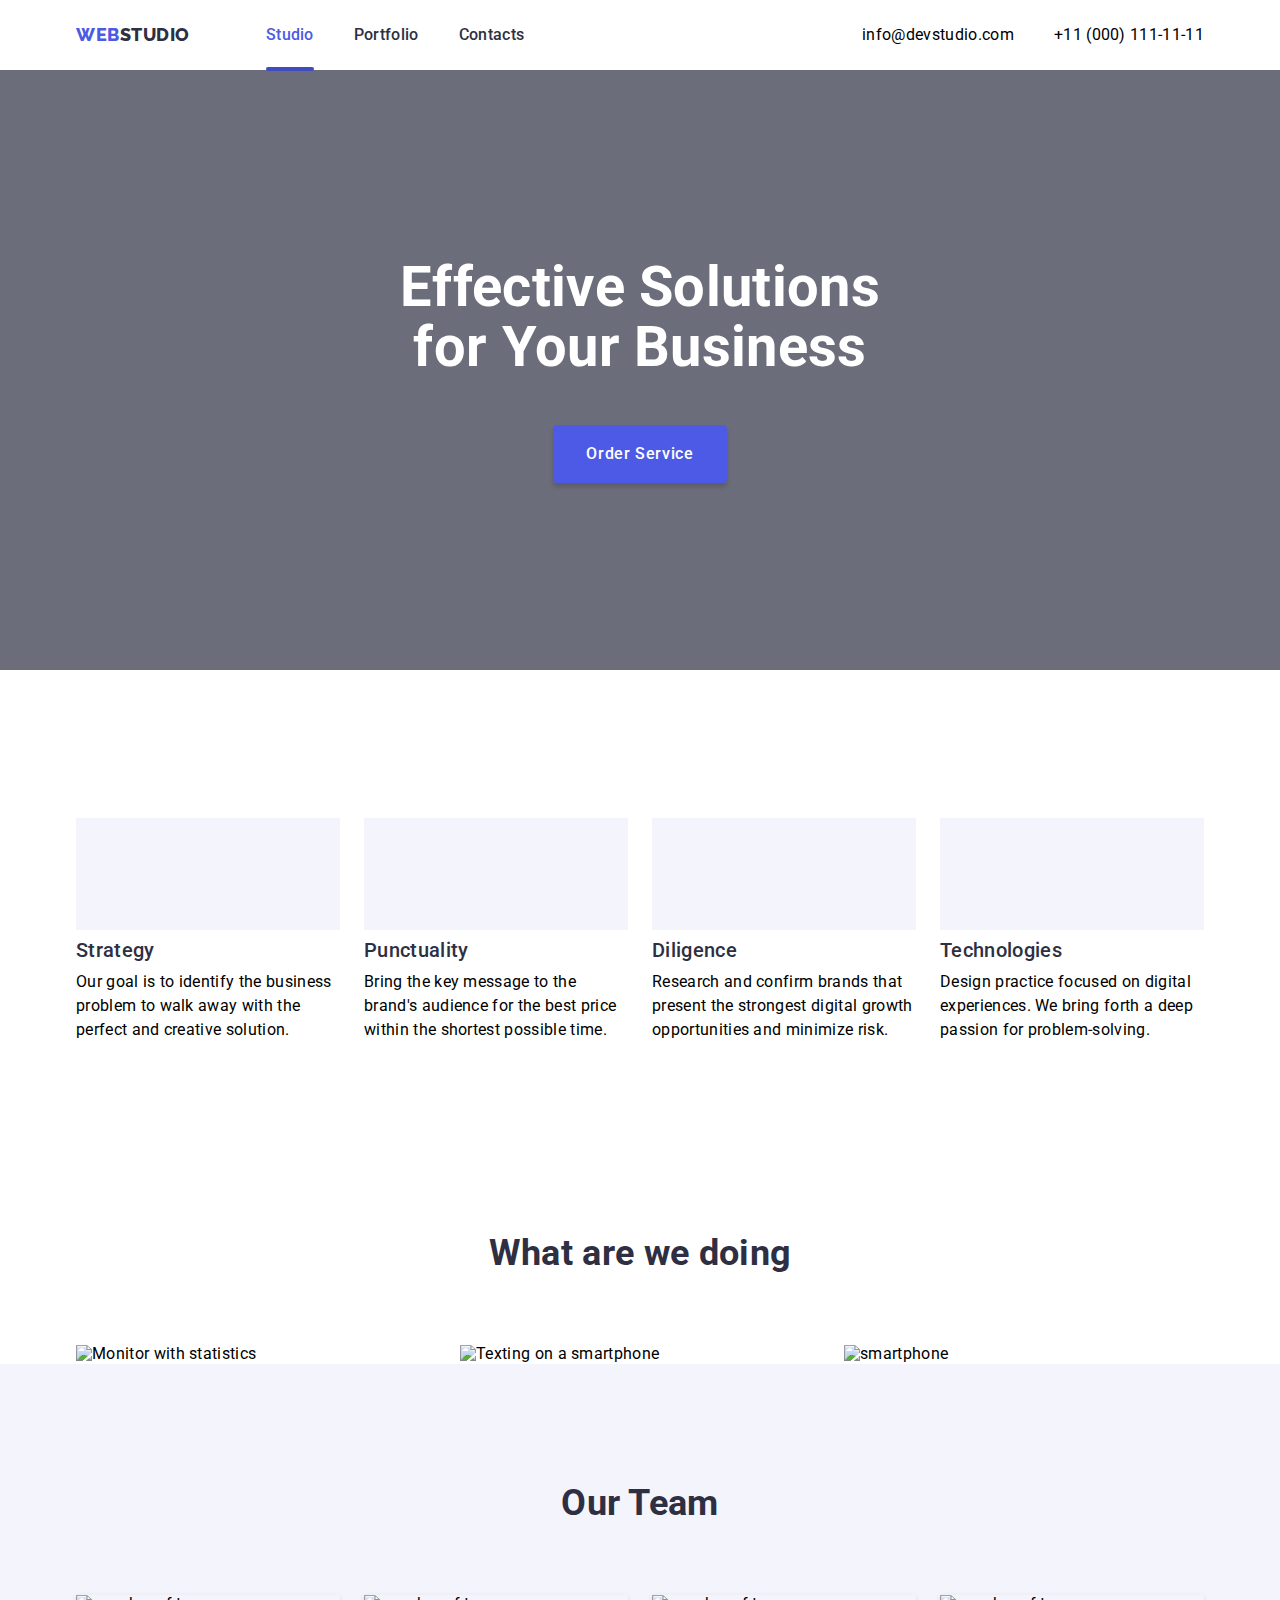
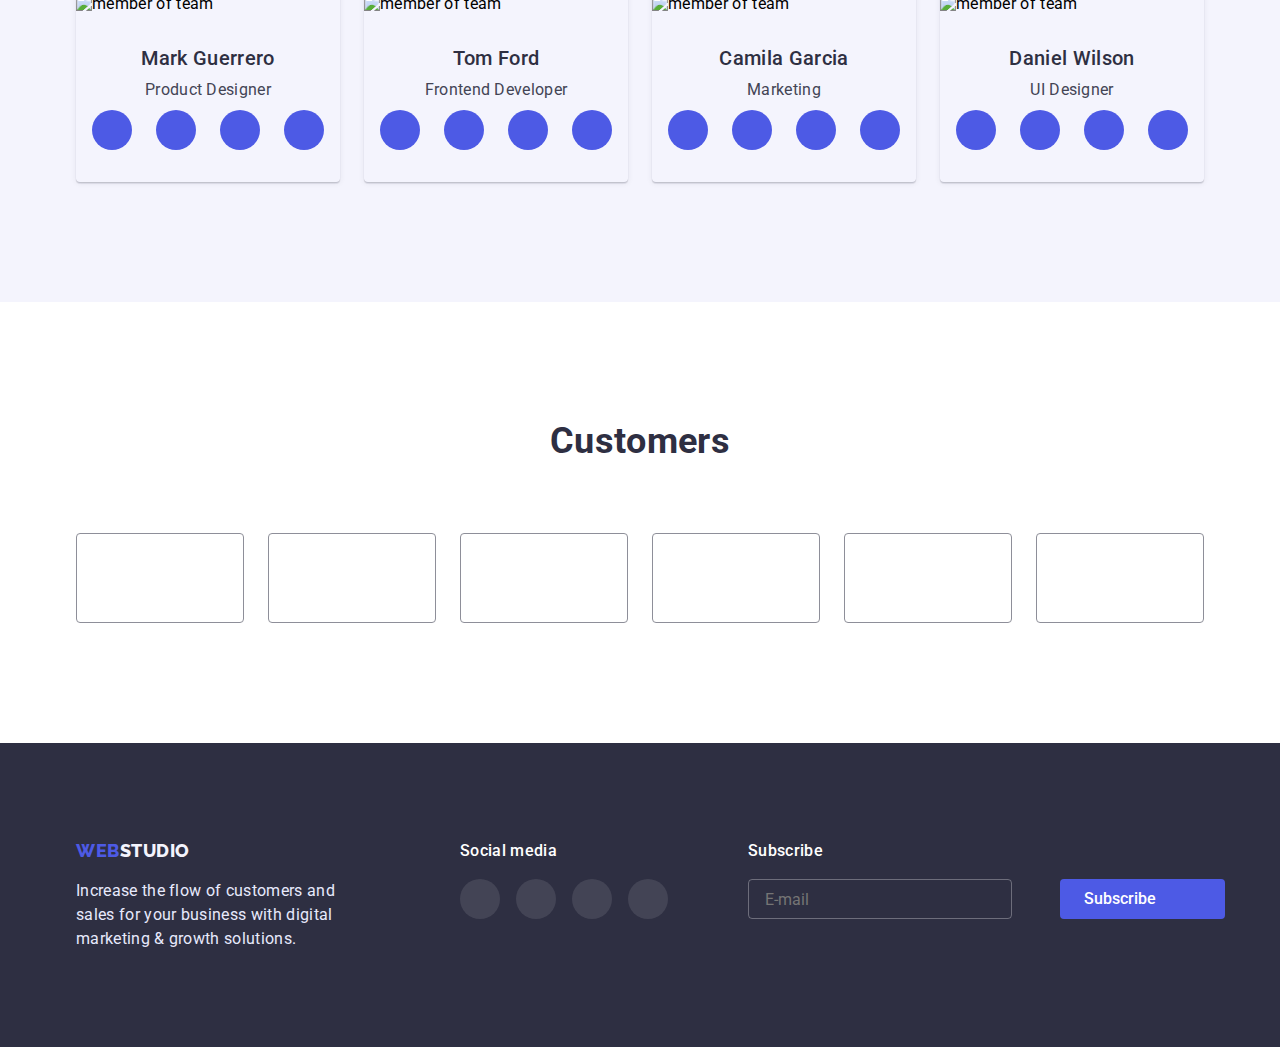
==== index.html @ 6e0935be "did HW 7" ====
<!DOCTYPE html>
<html lang="en">
<head>
    <meta charset="UTF-8">
    <meta http-equiv="X-UA-Compatible" content="IE=edge">
    <meta name="viewport" content="width=device-width, initial-scale=1.0">
    <title>WebStudio</title>
    <link rel="preconnect" href="https://fonts.googleapis.com">
    <link rel="preconnect" href="https://fonts.gstatic.com" crossorigin>
    <link href="https://fonts.googleapis.com/css2?family=Raleway:wght@800&family=Roboto:wght@400;500;700&display=swap"
        rel="stylesheet">
    <link rel="stylesheet" href="https://cdnjs.cloudflare.com/ajax/libs/modern-normalize/1.1.0/modern-normalize.min.css">

    <link rel="stylesheet" href="./css/styles.css">
    <link rel="stylesheet" href="./css/mobile.css">
    <link rel="stylesheet" href="./css/tablet.css">
    <link rel="stylesheet" href="./css/desktop.css">
    
</head>
<body>

    <header class="page-header">
     <div class="container">
        <nav class="navigation main-nav">
            <a href="./index.html" class="logo"><span class="web">Web</span>Studio</a>
            
                <ul class="site-nav list">
                                <li class="item"><a href="" class="link current">Studio</a></li>
                                <li class="item"><a href="./portfolio.html" class="link">Portfolio</a></li>
                                <li class="item"><a href="" class="link">Contacts</a></li>
                            </ul>
                
                            
                        <address class="contacts">
                            <ul class="list contacts">
                                <li class="item">
                                    <a href="mailto:info@devstudio.com" class="link item mail">info@devstudio.com</a>
                                </li>
                                <li class="item">
                                    <a href="tel:+110001111111" class="link item tel">+11 (000) 111-11-11</a>
                                </li>
                            </ul>
                        </address>  
                    <button class="menu-toggle js-open-menu" type="button" aria-expanded="false" aria-controls="mobile-menu">
                        <svg class="menu-icon">
                            <use href="./images/sprite.svg#menu"></use>
                        </svg>
                    </button>
        </nav>
        
     </div>
     <div class="mobile-menu js-menu-container"
    id="mobile-menu">
    <div class="menu-container">
        <div>
            <button class="menu-toggle js-close-menu " type="button" aria-expanded="false" aria-controls="mobile-menu">
                <svg class="menu-close-icon">
                    <use href="./images/sprite.svg#icon-close-black"></use>
                </svg>
            </button>
            <ul class="menu-nav list">
                <li class="menu-item"><a href="" class="menu-link current">Studio</a></li>
                <li class="menu-item"><a href="./portfolio.html" class="menu-link">Portfolio</a></li>
                <li class="menu-item"><a href="" class="menu-link">Contacts</a></li>
            </ul>
        </div>
        
        <div>
            <address class="menu-contacts">
                <ul class="list menu-contacts">
                    <li class="menu-contacts-item">
                        <a href="tel:+110001111111" class="menu-contacts-link tel">+11 (000) 111-11-11</a>
                    </li>
                    <li class="menu-contacts-item">
                        <a href="mailto:info@devstudio.com" class="menu-contacts-link mail">info@devstudio.com</a>
                    </li>
                </ul>
            </address>
            <ul class="menu list">
                <li class='socmedia-menu-item'>
                    <a href="" class='socmedia-menu-icon'>
                        <svg class="icon">
                            <use href="./images/sprite.svg#icon-Inst"></use>
                        </svg>
                    </a>
                </li>
                <li class='socmedia-menu-item'>
                    <a href="" class='socmedia-menu-icon'>
                        <svg class="icon">
                            <use href="./images/sprite.svg#icon-Twit"></use>
                        </svg>
                    </a>
                </li>
                <li class='socmedia-menu-item'>
                    <a href="" class='socmedia-menu-icon'>
                        <svg class="icon">
                            <use href="./images/sprite.svg#icon-Face"></use>
                        </svg>
                    </a>
                </li>
                <li class='socmedia-menu-item'>
                    <a href="" class='socmedia-menu-icon'>
                        <svg class="icon">
                            <use href="./images/sprite.svg#icon-LinkedIn"></use>
                        </svg>
                    </a>
                </li>
        </div>
    </div>
    </div>
    </header>
    <main> 
    <section class="hero">
        <div class="hero-cont">
            <h1 class="hero-title">
                Effective Solutions
                for Your Business
            </h1>
            <button type="button" class="button" data-modal-open>
                Order Service
            </button>
        </div>
        <div class="backdrop is-hidden" data-modal>
            <div class="modal">
                <button class="modal-icon" data-modal-close>
                    <svg class="icon">
                        <use href="./images/sprite.svg#icon-close-black"></use>
                    </svg>
                </button>
                <form class="form" autocomplete="off">
                    <h2 class="form-title">Leave your contacts and we will call you back</h2>
                    <div class="form-cont">
                        <label class="form-field"><span class="form-label-name">Name</span>
                            <div class="form-cont">
                                <svg class="form-icon">
                                    <use href="./images/sprite.svg#icon-name"></use>
                                </svg>
                                <input type="text" name="name" class="form-input" placeholder=" ">
                        
                            </div>
                        </label>
                        
                        
                        
                        
                        
                        
                        <label class="form-field"><span class="form-label">Phone</span>
                            <div class="form-cont">
                                <svg class="form-icon">
                                    <use href="./images/sprite.svg#icon-phone"></use>
                                </svg>
                                <input type="text" name="phone" class="form-input">
                            </div>
                        
                        </label>
                        
                        
                        
                        
                        <label class="form-field"><span class='form-label'>Email</span>
                            <div class="form-cont">
                                <svg class="form-icon">
                                    <use href="./images/sprite.svg#icon-mail"></use>
                                </svg>
                                <input type="text" name="email" class="form-input">
                            </div>
                        
                        </label>
                        
                        
                        
                        
                        
                        <label class="form-field comment"><span class="form-label">Comment</span>
                            <textarea name="comment" placeholder="Text input" class="form-comment"></textarea>
                        </label>
                        
                        <label class="checkbox-label">
                            <input class="checkbox" type="checkbox">
                           <span class="checkbox-icon"></span>
                            <span class="check-label">I accept the terms and conditions of the <a href="">Privacy Policy</a></span>
                        
                        
                        </label>

                        <button type="submit" class="form-button button"><span class="button-text">Send</span></button>

                    </div>
                    
                        
                        
                        
                </form>
            
        </div>
    </section>
    <section class="section options">
        <div class="container">
            <h2 class="hidden-title">Varieties of work</h2>
            <ul class="options list">
                <li class="item">
                    <div class="icon-cont">
                        <svg class="icon">
                            <use href="./images/sprite.svg#icon-antenna-1"></use>
                        </svg>
                    </div>
                    <h3 class="title">Strategy</h3>
                    <p class="options-text ">Our goal is to identify the business
                        problem to walk away with the perfect and creative solution.</p>
                </li>
                <li class="item">
                    <div class="icon-cont">
                        <svg class="icon">
                            <use href="./images/sprite.svg#icon-clock-1"></use>
                        </svg>
                    </div>
                    <h3 class="title">Punctuality</h3>
                    <p class="options-text ">Bring the key message to the brand's audience for the best price within the shortest
                        possible time.</p>
                </li>
                <li class="item">
                    <div class="icon-cont">
                        <svg class="icon">
                            <use href='./images/sprite.svg#icon-diagram-1'></use>
                        </svg>
                    </div>
                    <h3 class="title">Diligence</h3>
                    <p class="options-text ">Research and confirm brands that present the strongest digital growth opportunities and
                        minimize risk.</p>
                </li>
                <li class="item">
                    <div class="icon-cont">
                        <svg class="icon">
                            <use href="./images/sprite.svg#icon-astronaut-1"></use>
                        </svg>
                    </div>
                    <h3 class="title">Technologies</h3>
                    <p class="options-text ">Design practice focused on digital experiences. We bring forth a deep passion for
                        problem-solving.</p>
                </li>
            </ul>
        </div>
    </section>
    <section class="section features">
        
        <div class="container">
            <h2 class="section-title">What are we doing</h2>
            <ul class="skills list">
                <li class="item">
            
                    <img src="./images/1.jpg"
                    srcset="./images/1.jpg 1x, ./images/1-2x.jpg 2x"
                    alt="Monitor with statistics"
                    width="360">
                </li>
                <li class="item">
            
                    <img src="./images/3.jpg"
                    srcset="./images/2.jpg 1x, ./images/2-2x.jpg 2x"
                    alt="Texting on a smartphone"
                    width="360">
            
                </li>
                <li class="item">
            
                    <img src="./images/3.jpg"
                    srcset="./images/3.jpg 1x, ./images/3-2x.jpg 2x"
                    alt="smartphone"
                    width="360">
                </li>
            </ul>
        </div>
        
    </section>
    <section class="section team">
        <div class="container">
            <h2 class="section-title">Our Team</h2>
            <ul class="team list">
                <li class="item">
            
                    <img src="./images/img.jpg"
                    srcset="./images/img.jpg 1x, ./images/img-2x.jpg 2x"
                    alt="member of team"
                    width="264"
                    class="photo">
                    <div class="team-cont">
                        <h3 class="team-title">Mark Guerrero</h3>
                        <p class="text">Product Designer</p>

                       <ul class="list social">
                        <li class="social-item">
                            <a href=""  class="social-icon">
                                <svg class="icon">
                                    <use href="./images/sprite.svg#icon-Inst"></use>
                                </svg>
                            </a>
                        </li>
                        <li class="social-item">
                            <a href=""  class="social-icon">
                                <svg class="icon">
                                    <use href="./images/sprite.svg#icon-Twit"></use>
                                </svg>
                            </a>
                        </li>
                        <li class="social-item">
                            <a href=""  class="social-icon">
                                <svg class="icon">
                                    <use href="./images/sprite.svg#icon-Face"></use>
                                </svg>
                            </a>
                        </li>
                        <li class='social-item'>
                            <a href=""  class="social-icon">
                                <svg class="icon">
                                    <use href="./images/sprite.svg#icon-LinkedIn"></use>
                                </svg>
                            </a>
                        </li>
                        </ul>
                    </div>
                </li>
                
                

                <li class="item">
            
            
                    <img src="./images/img1.jpg"
                    srcset="./images/img1.jpg 1x, ./images/img1-2x.jpg 2x"
                    alt="member of team"
                    width="264"
                    class="photo">
                    <div class="team-cont">
                    <h3 class="team-title">Tom Ford</h3>
                    <p class="text">Frontend Developer</p>
                    
                    <ul class="list social">
                        <li class="social-item">
                            <a href=""  class="social-icon">
                                <svg class="icon">
                                    <use href="./images/sprite.svg#icon-Inst"></use>
                                </svg>
                            </a>
                        </li>
                        <li class="social-item">
                            <a href=""  class="social-icon">
                                <svg class="icon">
                                    <use href="./images/sprite.svg#icon-Twit"></use>
                                </svg>
                            </a>
                        </li>
                        <li class="social-item">
                            <a href=""  class="social-icon">
                                <svg class="icon">
                                    <use href="./images/sprite.svg#icon-Face"></use>
                                </svg>
                            </a>
                        </li>
                        <li class='social-item'>
                            <a href=""  class="social-icon">
                                <svg class="icon">
                                    <use href="./images/sprite.svg#icon-LinkedIn"></use>
                                </svg>
                            </a>
                        </li>
                    </ul>
                    </div>
                </li>
                
                <li class="item">
            
            
                    <img src="./images/img2.jpg"
                    srcset="./images/img2.jpg 1x, ./images/img2-2x.jpg 2x"
                    alt="member of team"
                    width="264"
                    class="photo">
                    <div class="team-cont">
                    <h3 class="team-title">Camila Garcia</h3>
                    <p class="text">Marketing</p>
                    
                <ul class='list social'>
                    <li class="social-item">
                        <a href=""  class="social-icon">
                            <svg class="icon">
                                <use href="./images/sprite.svg#icon-Inst"></use>
                            </svg>
                        </a>
                    </li>
                    <li class="social-item">
                        <a href=""  class="social-icon">
                            <svg class="icon">
                                <use href="./images/sprite.svg#icon-Twit"></use>
                            </svg>
                        </a>
                    </li>
                    <li class="social-item">
                            <a href=""  class="social-icon">
                                <svg class="icon">
                                    <use href="./images/sprite.svg#icon-Face"></use>
                                </svg>
                            </a>
                    </li>
                    <li class='social-item'>
                        <a href=""  class="social-icon">
                            <svg  class="icon">
                                <use href="./images/sprite.svg#icon-LinkedIn"></use>
                            </svg>
                        </a>
                    </li>
                    </ul>
                
                </div>
                </li>
                <li class="item">
            
            
                    <img src="./images/img3.jpg"
                    srcset="./images/img3.jpg 1x, ./images/img3-2x.jpg 2x" 
                    alt="member of team"
                    width="264"
                    class="photo">
                    <div class="team-cont">
                        <h3 class="team-title">Daniel Wilson</h3>
                        <p class="text">UI Designer</p>
                    
                <ul class="list social">
                    <li class="social-item">
                        <a href=""  class="social-icon">
                            <svg  class="icon">
                                <use href="./images/sprite.svg#icon-Inst"></use>
                            </svg>
                        </a>
                    </li>
                    <li class="social-item">
                        <a href=""  class="social-icon">
                            <svg class="icon">
                                <use href="./images/sprite.svg#icon-Twit"></use>
                            </svg>
                        </a>
                    </li>
                    <li class='social-item'>
                        <a href=""  class="social-icon">
                            <svg class="icon">
                                <use href="./images/sprite.svg#icon-Face"></use>
                            </svg>
                        </a>
                    </li>
                    <li class='social-item'>
                        <a href=""  class="social-icon">
                            <svg class="icon">
                                <use href="./images/sprite.svg#icon-LinkedIn"></use>
                            </svg>
                        </a>
                    </li>
                    
                </ul>
                </div>    
            </ul>
            </div>
        
                
            
        
        
    </section>
    <section class='section customers'>
        <div class="container">
        <h2 class="section-title">Customers</h2>
            <ul class="customers list">
                <li class="customers-item"><a href="" class="customers-link">
                    <svg class="customers-icon">
                        <use href="./images/sprite.svg#icon-Logo">

                        </use>
                    </svg>
                </a></li>
                <li class="customers-item"><a href="" class="customers-link">
                    <svg class="customers-icon">
                        <use href="./images/sprite.svg#icon-Logo-1">
                    
                        </use>
                    </svg>
                    </a></li>
                    
                <li class="customers-item"><a href="" class="customers-link">
                    <svg class="customers-icon">
                        <use href="./images/sprite.svg#icon-Logo-2">
                    
                        </use>
                    </svg>
                    </a></li>
                <li class="customers-item"><a href="" class="customers-link">
                    <svg class="customers-icon">
                        <use href="./images/sprite.svg#icon-Logo-3">
                    
                        </use>
                    </svg>
                    </a></li>
                <li class="customers-item"><a href="" class="customers-link">
                    <svg class="customers-icon">
                        <use href="./images/sprite.svg#icon-Logo-4">
                    
                        </use>
                    </svg>
                    </a></li>
                <li class="customers-item">
                    <a href="" class="customers-link">
                        <svg class="customers-icon">
                            <use href="./images/sprite.svg#icon-Logo-5">
                        
                            </use>
                        </svg>
                    </a></li>
            </ul>
            </div>
    </section>

    </main>
    
<footer class="footer-logo">
    <div class="container">
        <div class="footer-cont">
            <div class="footer-item main">
                <a href="./index.html" class="footer-link"><span class="web">Web</span>Studio</a>
                <p class="footer-text">Increase the flow of customers and sales for your business with digital marketing & growth
                solutions.</p>
            </div>

            <div class="footer-item">
                <h2 class="footer-title">Social media</h2>
                <ul class="footer list">
                    <li class='socmedia-item'>
                        <a href="" class='socmedia-icon'>
                            <svg class="icon">
                                <use href="./images/sprite.svg#icon-Inst"></use>
                            </svg>
                        </a>
                    </li>
                    <li class='socmedia-item'>
                        <a href="" class='socmedia-icon'>
                            <svg class="icon">
                                <use href="./images/sprite.svg#icon-Twit"></use>
                            </svg>
                        </a>
                    </li>
                    <li class='socmedia-item'>
                        <a href="" class='socmedia-icon'>
                            <svg class="icon">
                                <use href="./images/sprite.svg#icon-Face"></use>
                            </svg>
                        </a>
                    </li>
                    <li class='socmedia-item'>
                        <a href="" class='socmedia-icon'>
                            <svg class="icon">
                                <use href="./images/sprite.svg#icon-LinkedIn"></use>
                            </svg>
                        </a>
                    </li>
                </ul>
            </div>
            

            <form>
                <h2 class="footer-title">Subscribe</h2>
                <div class="footer-form">
                    <input type="text" placeholder="E-mail" class="footer-input">
                    
                    <button type="submit" class="footer-button">Subscribe
                        <span class="footer-form-icon"></span>
                    </button>
                </div>
                    
                
            </form>
            </div>
    </div>
</footer>

<script src="./js/modal.js"></script>
<script src="./js/mobile-menu.js"></script>


</body>
</html>
---- css/styles.css ----
:root {
    --primary-text-color: #434455;
    --title-text-color: #2E2F42;
    --button-logo-color: #4D5AE5;
    --primary-white-color: #E5E5E5;
    --secondary-bg-color: #F4F4FD;
    --timing-function: cubic-bezier(0.4, 0, 0.2, 1);
}







body {

    font-family: Roboto, sans-serif;
    letter-spacing: 0.02em;



}

h1,
h2,
h3,
h4,
h5,
h6,
p {
    margin-bottom: 0;
    margin-top: 0;

}

img {
    display: block;
}

textarea {
    resize: none;
}


    


/* logo */

.logo {
    color: var(--title-text-color);
    font-family: Raleway, sans-serif;
    letter-spacing: 0.03em;
    font-weight: 800;
    font-size: 18px;
    line-height: 1.3;
    text-decoration: none;
    text-transform: uppercase;
}




.logo .web {
    color: var(--button-logo-color);
}




/* footer */

.footer-link {
    color: var(--title-text-color);
    font-family: Raleway, sans-serif;
    text-decoration: none;
}

.footer-logo .web {
    color: var(--button-logo-color);
}


.footer-logo {
    background-color: var(--title-text-color);
}

.footer-logo .container {
    padding-top: 96px;
    padding-bottom: 96px;
}







.footer-link {
    letter-spacing: 0.03em;
    font-weight: 800;
    font-size: 18px;
    line-height: 1.3;
    text-decoration: none;
    text-transform: uppercase;


    color: var(--secondary-bg-color)
}

.footer-text {
    font-weight: 400;
    font-size: 16px;
    line-height: 1.5;
    color: #E7E9FC;

    max-height: 310px;
    width: 264px;

    margin-top: 16px;
    
}

.footer-title {
    font-style: normal;
    font-weight: 500;
    font-size: 16px;
    line-height: calc(24/16);
    color: #fff;
}


.footer-item:last-child {
    margin-right: 0;
}

.footer.list {
    display: flex;
    justify-content: center;
    gap: 16px;
    margin-top: 16px;
}

/* footer-form */

.footer-form {
    margin-top: 16px;
}

.footer-input {
    background-color: transparent;

    width: 264px;
    height: 40px;
    padding-left: 16px;
    margin-right: 24px;

    border: 1px solid rgba(255, 255, 255, 0.3);
    border-radius: 4px;

    color: #fff;
    outline: none;

    transition: border-color 250ms var(--timing-function);
}

.footer-input:focus {
    border-color:#fff;
}

.footer-button {
    display: flex;
    cursor: pointer;

    font-weight: 500;
    font-size: 16px;
    line-height: calc(24/16);

    background: var(--button-logo-color);
    color: #fff;
    border: none;
    border-radius: 4px;

    width: 165px;
    height: 40px;
    padding: 8px 24px;
    margin-left: auto;
    margin-right: auto;
}

.footer-form-icon {
    display: inline-block;
    background-image: url(../images/send.svg);
    background-size: contain;
    background-repeat: no-repeat;
    width: 24px;
    height: 24px;
    margin-left: 16px;
}

/* footer-form */

/* socmedia */

.socmedia-item {
    width: 40px;
    height: 40px;
    border-radius: 50%;
}

.socmedia-icon {
    display: flex;
    justify-content: center;
    align-items: center;

    width: 40px;
    height: 40px;
    border-radius: 50%;
    background-color: rgba(255, 255, 255, 0.1);
    transition: background-color 250ms var(--timing-function);
}

.socmedia-icon > .icon {
    width: 24px;
    height: 24px;
    
}

.socmedia-icon:hover {
    background-color: #31D0AA;

}


/* socmedia */



/* nav */

.main-nav {
    display: flex;
    align-items: center;
    height: 70px;
}



/* list */

.list {
    list-style: none;
    padding: 0;
    margin: 0;
}



/* list */

.site-nav .link.current {
    color: var(--button-logo-color);
}
.site-nav .link:hover,
.site-nav .link:focus {
    color: var(--button-logo-color);
}

.contacts .link:hover,
.contacts .link:focus {
    color: var(--button-logo-color)
}

/* Contacts */

    .site-nav, .contacts{
        display: none;
    }
        
/* Contacts */

/* nav */

/* header */

.page-header-line {
    border-bottom: 1px solid #E7E9FC;
        box-shadow: 0px 2px 1px rgba(46, 47, 66, 0.08), 0px 1px 1px rgba(46, 47, 66, 0.16), 0px 1px 6px rgba(46, 47, 66, 0.08);
}

/* menu */

.mobile-menu {
    transform: translateY(-100%);
    opacity: 0;
    position: fixed;
    top: 0;
    width: 100%;
    height: 100%;
    background-color: #fff;
    padding-top: 24px;
    padding-bottom: 40px;

    transition: transform 250ms var(--timing-function),
                opacity 250ms var(--timing-function);
}
.mobile-menu.is-open {
    transform: translateY(0);
    opacity: 1;

}
.menu-container {
    display: flex;
    flex-direction: column;
    justify-content: space-between;
    overflow-y: auto;

    width: 100%;
    height: 100%;
    max-width: 428px;
    padding-left: 30px;
    padding-right: 30px;
    margin: 0 auto;

}
.menu-toggle {
    height: 22px;
    background-color: transparent;
    padding: 0;
    margin: 0;
    border: none;
    margin-left: auto;
}
.menu-toggle.js-close-menu {
    display: flex;
    align-items: center;
    justify-content: center;

    margin-bottom: 32px;

    cursor: pointer;
    width: 24px;
    height: 24px;
    border: 1px solid rgba(0, 0, 0, 0.1);
    background-color: #E7E9FC;
    border-radius: 50%;
    
    transition: background-color 250ms var(--timing-function);
    }
    .js-close-menu:hover,
    .js-close-menu:focus{
        background-color: #404BBf;
        fill: #fff;
    }
.menu-close-icon {
    width: 8px;
    height: 8px;
    
    transition: fill 250ms var(--timing-function);
}
.menu-icon {
    width: 32px;
    height: 22px;
    stroke: var(--title-text-color);
}
.menu-nav {
    max-width: 428px;
    margin-bottom: 25px;
}
.menu-link {
    font-weight: 700;
    font-size: 36px;
    line-height: calc(40/36);
    letter-spacing: 0.02em;

    text-transform: capitalize;
    text-decoration: none;

    color: var(--title-text-color);
}
.menu-link:hover,
.menu-link:focus {
    color: #404BBF;
}
.menu-item:not(:last-child) {
    margin-bottom: 40px;
}
.menu-contacts {
    max-width: 428px;
    margin-bottom: 48px;
}
.menu-contacts-link {
    text-decoration: none;
}
 .current {
     color: #404BBF;
 }
 .menu-contacts-link.tel {
    display: block;
    font-weight: 700;
    font-size: 36px;
    line-height: calc(40 / 36);

    letter-spacing: 0.02em;
    text-transform: capitalize;

    margin-bottom: 40px;
    

    color: #434455;

    transition: color 250ms var(--timing-function);
 }
 .menu-contacts-link.mail {
    font-weight: 500;
    font-size: 20px;
    line-height: 24px;
    
    letter-spacing: 0.02em;
        
    color: #434455;

    transition: color 250ms var(--timing-function);
 }
 .menu-contacts-link:hover,
 .menu-contacts-link:focus {
    color: var(--button-logo-color);
 }
 .menu.list {
    display: flex;
    justify-content: center;
    gap: 56px;

    margin: 0 auto 40px;

 }
.socmedia-menu-icon {
    display: flex;
    align-items: center;
    justify-content: center;

    width: 40px;
    height: 40px;
    border-radius: 50%;
    background-color: var(--button-logo-color);

    transition: background-color 250ms var(--timing-function);
}
.socmedia-menu-icon:hover,
.socmedia-menu-icon:focus {
    background-color: #404BBF;
}
.socmedia-menu-icon .icon {
    width: 24px;
    height: 24px;
}

/* menu */

/* sections */

.section-title {
    color: var(--title-text-color);

    margin-bottom: 72px;

    font-style: normal;
    font-weight: 700;
    font-size: 36px;
    line-height: 1.1;
    text-align: center;
}

.section .title {
    font-weight: 500;
    font-size: 20px;
    Line-height: 1.2;
}

/* hero */
.hero-title {
    width: 320px;
    font-size: 36px;
    line-height: calc(40/36);

    margin-left: auto;
    margin-right: auto;
    padding: 112px 0 72px;
    color: #ffffff;

}

.hero-cont {
    padding-bottom: 112px;

}

.section.no-padding {
    padding-top: 0;
    padding-bottom: 0;
}


.hero {
    background-image: linear-gradient(to right,
            rgba(46, 47, 66, 0.7),
            rgba(46, 47, 66, 0.7)),
        url(../images/Dark-bg-phone.jpg);
        background-repeat: no-repeat;
        background-position: center;
        
    text-align: center;
    height: 432px;
    max-width: 428px;

    margin-left: auto;
    margin-right: auto;
}
@media (min-device-pixel-ratio: 2),
(min-resolution: 192dpi),
(min-resolution: 2dppx) {
.hero {
        background-image: linear-gradient(to right,
                    rgba(46, 47, 66, 0.7),
                    rgba(46, 47, 66, 0.7)),
                url(../images/Dark-bg-phone-2x.jpg);
    }
}



                    /* modal */

.backdrop {
    position: fixed;
    top: 0;
    left: 0;

    width: 100%;
    height: 100%; 
    background-color: rgba(46, 47, 66, 0.4);

    transition: opacity 250ms var(--timing-function);
}

.backdrop.is-hidden {
    opacity: 0;
    pointer-events: none;
}

.backdrop.is-hidden .modal {
    transform: translate(-50%, -50%) scale(1.1);
    
}

.modal-icon {
    position: absolute;
    right: 24px;
    top: 24px;

    display: flex;
    justify-content: center;
    align-items: center;

    width: 24px;
    height: 24px;
    border: 1px solid rgba(0, 0, 0, 0.1);
    background-color: #E7E9FC;
    border-radius: 50%;

    transition: background-color 250ms var(--timing-function);

}

.modal-icon:hover,
.modal-icon:focus {
    background-color: #404BBF;
}
.modal-icon:hover > .icon,
.modal-icon:focus > .icon {
    fill: #fff;
}

.modal-icon > .icon {
    width: 8px;
    height: 8px;

    transition: fill 250ms var(--timing-function);

}

.modal {
    position: absolute;
    left: 50%;
    top: 50%;
    transform: translate(-50%, -50%) scale(1);

    width: 408px;
    height: 576px;
    background-color: #fff;
    border-radius: 4px;

    transition: transform 500ms var(--timing-function);

    
}
                    /* modal */


                    /* options */

.icon-cont {
    height: 112px;
    width: 264px;
    margin-bottom: 8px;
    background-color: var(--secondary-bg-color);
    padding: 24px 100px;

}

.options {
    display: flex;
    flex-wrap: wrap;
}

.options .item:not(:last-child) {
    margin-bottom: 72px;
}

.options .icon {

    width: 64px;
    height: 64px;


}

.options .title {
    color: var(--title-text-color);
    margin-bottom: 8px;
    
}

.options .options-text {
    width: 100%;
    font-size: 16px;
    line-height: 1.5;
    margin-top: 0;
    margin-bottom: 0;
}



.section.options {
    padding-top: 96px;
    padding-bottom: 96px;

}

.options .hidden-title {
    visibility: hidden;
}

            /* options */



/* features */

.features {
    display: none;
}

/* features */

/* team */
.team > .container {
    max-width: 294px;
}

.team-title {
    font-weight: 500;
    font-size: 20px;
    line-height: 1.2;

    margin-bottom: 8px;

    color: var(--title-text-color)
}

.section.team {
    padding-top: 96px;
    padding-bottom: 128px;
    background-color: var(--secondary-bg-color);

}

.team-cont {
    text-align: center;
    padding: 32px 16px;
}

.team.list {
    display: flex;
    flex-wrap: wrap;
    row-gap: 72px;
    
}

.team.list .item {
    width: 264px;
    box-shadow: 0px 1px 6px rgba(46, 47, 66, 0.08), 0px 1px 1px rgba(46, 47, 66, 0.16), 0px 2px 1px rgba(46, 47, 66, 0.08);
    border-radius: 0px 0px 4px 4px;

}

.team .text {
    font-weight: 400;
    font-size: 16px;
    line-height: 1.5;

}

/* button */

.hero .button {
    color: #ffffff;

    background-color: var(--button-logo-color);


    box-shadow: 0px 4px 4px rgba(0, 0, 0, 0.15);
    padding: 16px 32px;

}






.button {
    cursor: pointer;
    letter-spacing: 0.04em;
    font-family: inherit;
    font-weight: 500;
    font-size: 16px;
    line-height: 1.5;

    border-radius: 4px;
    text-align: center;
    border: 1px solid transparent;
}

.list .button {


    color: var(--button-logo-color);
    background-color: var(--secondary-bg-color);
    border-color: #E7E9FC;
    padding: 12px 24px;

    transition: background-color 250ms var(--timing-function),
                color 250ms var(--timing-function),
                box-shadow 250ms var(--timing-function);


}

.list .button:hover,
.list .button:focus {

    background-color: #404BBF;
    color: #ffffff;
    box-shadow: 0px 3px 1px rgba(0, 0, 0, 0.1), 0px 2px 1px rgba(0, 0, 0, 0.08), 0px 2px 2px rgba(0, 0, 0, 0.12);
}




/* portfolio */


.text {
    font-weight: 400;
    font-size: 16px;
    line-height: 1.5;

    color: var(--primary-text-color);
}

.portfolio .link {
    text-decoration: none;
}


.container {
    width: 100%;
    margin: 0 auto;
    padding-left: 15px;
    padding-right: 15px;

}



.portfolio-overlay .text {
    color: var(--secondary-bg-color);
    opacity: 0;
    transition: opacity 250ms var(--timing-function) ;
}
.portfolio-item:hover .portfolio-overlay .text {
opacity: 1;
}



.portfolio-thumb{
    position: relative;
    overflow: hidden;
}

.portfolio-overlay{
    position: absolute;
    display: block;
    top: 0;
    left: 0;

    color: var(--secondary-bg-color);
    background-color: #4D5AE5;

    width: 100%;
    height: 100%;
    padding: 40px 32px 164px;

    opacity: 0;
     transition: opacity 250ms var(--timing-function) ,
    transform 250ms var(--timing-function) ;
    transform: translateY(100%)

}

.portfolio-item:hover .portfolio-overlay{
    opacity: 1;
    transform: translateY(0) 

}

.section.portfolio {
    padding-bottom: 120px;
    padding-top: 96px;
}

.portfolio {
    display: flex;
    flex-wrap: wrap;
}

.portfolio-item {
    width: calc((100% - 48px) / 3);

    margin-right: 24px;
    margin-bottom: 41px;
    border: 1px solid #E7E9FC;
    transition: box-shadow 250ms var(--timing-function),
            border 250ms var(--timing-function);

}



.portfolio.text {
    margin-top: 8px;

}

.portfolio-item:nth-child(3n) {
    margin-right: 0;
}

.portfolio-item:nth-last-child(-n + 3) {
    margin-bottom: 0;

}

.portfolio-cont {
    padding-left: 16px;
    padding-top: 32px;
    padding-bottom: 32px;


}

.portfolio-item:nth-child(3n) {
    margin-right: 0;


}

.portfolio-item:hover {
    box-shadow: 0px 1px 6px rgba(46, 47, 66, 0.08), 0px 1px 1px rgba(46, 47, 66, 0.16), 0px 2px 1px rgba(46, 47, 66, 0.08);
    border: 0.5px solid var(--secondary-bg-color);
}

.portfolio.title {

    color: var(--title-text-color)
}

/* portfolio */


/* filter */

.filter {
    display: flex;
    justify-content: center;
    gap: 24px;
    margin-bottom: 79px;

}

/* filter */

/* Customers */

.section.customers {
    padding-top: 96px;
    padding-bottom: 96px;
}

.customers.list {
    display: flex;
    flex-wrap: wrap;
    column-gap: 16px;
    row-gap: 72px;

}
.customers-item {
    width: calc((100% - 16px) / 2);
    
}

.customers-link {
    display: block;
    border: 1px solid #8E8F99;
    border-radius: 4px;
    padding: 16px;

    transition: border 250ms var(--timing-function) ;
}

.customers-link:hover {
    border: 1px solid #404BBF;
    

}

.customers-icon {
    display: block;
    width: 110px;
    height: 56px;
    margin-left: auto;
    margin-right: auto;
    
    fill: #8E8F99;

    transition: fill 250ms var(--timing-function);
}

.customers-link:hover .customers-icon,
.customers-link:focus .customers-icon {
    fill: #404BBF;
    

}

                /* Customers */


                /* social */
.list.social {
    display: inline-flex;
    gap: 24px;
    margin-top: 8px;
}

.social-item {
    width: 40px;
    height: 40px;
}

.social-icon {
    

    display: flex;
    justify-content: center;
    align-items: center;

    width: 40px;
    height: 40px;
    border-radius: 50%;

    background-color: var(--button-logo-color);
    

    transition: background-color 250ms var(--timing-function);
}

.social-icon > .icon {
    


    width: 16px;
    height: 16px;
    fill: #fff;
}

.social-icon:hover {
    background-color: #404BBF;
}

                        /* social */


                        /* Form */



.form-title {
    font-weight: 500;
    font-size: 16px;
    line-height: calc(24/16);

    
    margin-bottom: 14px;

    color: var(--title-text-color);
}

.form {
    width: 408px;
    margin-right: auto;
    margin-left: auto;
    padding: 72px 24px 24px 24px;

}

.form-field {
    display: flex;
    flex-direction: column;

    margin-bottom: 8px;
}


.form-label {
    font-weight: 400;
    font-size: 12px;
    line-height: calc(14/12);
    letter-spacing: 0.04em;

    margin-right: auto;
    margin-bottom: 4px;

    color: #8E8F99;

}

.form-label-name {
    font-weight: 400;
    font-size: 12px;
    line-height: calc(16/12);
    letter-spacing: 0.04em;
    
    margin-right: auto;
    margin-bottom: 4px;
    
    color: #8E8F99;
}



.form-input {
    width: 360px;
    height: 40px;
    border: 1px solid rgba(33, 33, 33, 0.2);
    border-radius: 4px;

    padding-left: 38px;

    outline: none;

    transition: border-color 250ms var(--timing-function);
}

.form-field:focus-within {
    fill: var(--button-logo-color);
    
    
}

.form-input:focus {
    border-color: var(--button-logo-color);
}

.form-comment:focus {
    border-color: var(--button-logo-color);
}

.form-comment {
    height: 120px;
    padding: 8px 16px;
    border: 1px solid rgba(33, 33, 33, 0.2);
    outline: none;
    border-radius: 4px;

    transition: border-color 250ms var(--timing-function);
}

.comment {
    margin-bottom: 16px;
}

.comment::placeholder {
    font-weight: 400;
    font-size: 12px;
    line-height: calc(16/12);
    letter-spacing: 0.04em;

    color: rgba(117, 117, 117, 0.5);
}

.form-icon {
    position: absolute;
    top: 50%;
    left: 19px;


    width: 12px;
    height: 12px;

    transform: translateY(-50%);
    
    transition: fill 250ms var(--timing-function);
    
}


.form-cont {
    position: relative;
    
}

.checkbox-label {
    display: flex;
    align-items: center;
    font-weight: 400;
        font-size: 12px;
        line-height: calc(16/12);
        letter-spacing: 0.04em;
        color: #757575;


}

.checkbox {
    appearance: none;
    -moz-appearance: none;
    -webkit-appearance: none;

    position: absolute;

    
}

.checkbox-icon {
    display: inline-block;
    width: 16px;
    height: 16px;

    background-image: url(../images/icon\ send.svg);

    border: 1.25px solid #2E2F42;
    border-radius: 2px;

    margin-right: 5px;
    padding: 4px 3px;

    

} 

.checkbox:checked + .checkbox-icon {
    
    
    
    background-image: url(../images/check.svg);
    background-size: contain;
    background-origin: border-box;
    
}

.check-icon {
    fill: var(--secondary-bg-color);
    width: 10px;
    height: 8px;

    
}

.form-button {
    display: flex;
    align-items: center;
    justify-content: center;

    width: 169px;
    height: 56px;
    
    


    margin-left: auto;
    margin-right: auto;
    margin-top: 24px;

}









                        /* Form */
---- css/mobile.css ----
@media screen and (min-width: 480px) {
    .container {
        max-width: 428px;
    }

    /* <-------Hero---------> */

    .hero-title {
        width: 320px;
    }

    /* <-------Hero---------> */


    /* <-------Menu---------> */

    

    /* <-------Menu---------> */
}
@media screen and (max-width: 767px) {
.options .title {
    text-align: center;
    }


 .footer-link {
    display: block;
    text-align: center;
 }
 .footer-text {
    margin-left: auto;
    margin-right: auto;
 }
.footer-item {
    margin-bottom: 72px;
}
.footer-title {
    text-align: center;
}
.footer-input {
    width: 100%;
    margin-bottom: 16px;
}

@media screen and (min-width: 428px) and (max-width: 766px) {
    .customers-link {
            padding: 16px 40px;
        }
   
}
}
---- css/tablet.css ----
@media screen and (min-width: 768px) {
    .container {
        max-width: 768px;
        padding-left: 16px;
        padding-right: 16px;
    }

    /* <-------Options---------> */

    .options .item {
        width: calc((100% - 24px) / 2)
    }
    .options .item:nth-child(2n + 1) {
        margin-right: 24px;
    }

    /* <-------Options---------> */

    /* <-------Team---------> */

    .section.team {
        padding-bottom: 104px;
    }
    .team > .container {
        max-width: 582px;
    }
    .team.list .item {
        width: calc((100% - 24px)/ 2);
    }
    .team.list {
        column-gap: 24px;
    }

    /* <-------Team---------> */

    /* <-------Customers---------> */


    .customers > .container {
        max-width: 582px;
    }
    .customers-link {
        padding: 16px 32px;
    }
    .customers.list {
        column-gap: 24px;
    }
    
    .customers-item {
        width: calc((100% - 48px) / 3);
    }

    /* <-------Customers---------> */

    /* <-------Hero---------> */

    .hero {
        background-image: linear-gradient(to right,
                rgba(46, 47, 66, 0.7),
                rgba(46, 47, 66, 0.7)),
        url(../images/Dark-bg-tab.jpg);
        background-repeat: no-repeat;
        background-size: contain;
        background-position: center;
        max-width: 768px;
        height: 436px;
    }
    @media (min-device-pixel-ratio: 2),
    (min-resolution: 192dpi),
    (min-resolution: 2dppx) {
    .hero {
            background-image: linear-gradient(to right,
                    rgba(46, 47, 66, 0.7),
                    rgba(46, 47, 66, 0.7)),
                url(../images/Dark-bg-tab-2x.jpg);
            }
        }
    .hero-title {
        width: 496px;
        font-size: 56px;
        line-height: calc(60/56);
    
        padding: 112px 0 40px;
        color: #ffffff;
    }
    .hero-cont {
        padding-bottom: 108px;
    }

    /* <-------Hero---------> */

    /* <-------site-nav---------> */

    .site-nav .link {
        display: block;
        padding-top: 24px;
        padding-bottom: 24px;
        text-decoration: none;
    
    
        font-weight: 500;
        font-size: 16px;
        line-height: 1.5;
        position: relative;
    
        transition: color 250ms var(--timing-function);
    
        color: var(--title-text-color)
    }
        .site-nav {
            display: flex;
            margin-left: 76px;
        }
    .link.current::after {
        content: '';
        display: block;
        position: absolute;
        width: 100%;
        height: 4px;
        background-color: #404BBF;
        bottom: 0;
        left: 0;
        border-radius: 4px;
    }
    .site-nav .item:not(:last-child) {
        margin-right: 40px;
    }
    
    /* <-------site-nav---------> */

    /* <-------Contacts---------> */

   .contacts {
    display: block;
    margin-left: auto;
   }
   .contacts .link {
       color: var(---primary-text-color);
       font-weight: 400;
       font-size: 16px;
       line-height: 1.5;
       text-decoration: none;
       font-style: normal;

       padding-bottom: 24px;
       padding-top: 24px;

       transition: color 250ms var(--timing-function);
   }
   .contacts>.list {
       margin-right: auto;
   }

    /* <-------Contacts---------> */

    /* <-------Menu---------> */

    .menu-toggle {
        display: none;
    }
    
    /* <-------Menu---------> */


    /* <-------Footer---------> */
    
    .footer-cont {
        display: flex;
        flex-wrap: wrap;
    }
    
    @media screen and (max-width: 1199px) {
        .footer-logo>.container {
            padding: 96px 164px 96px 108px;
        }
        .footer-item.main {
            margin-right: 24px;
            margin-bottom: 72px;
        }
        .footer-form {
            display: flex;
            gap: 24px;
        }
    }
    /* <-------Footer---------> */
    }
---- css/desktop.css ----
@media screen and (max-width: 1199px) {
    
    .features {
        display: none;
    }
    .icon-cont {
        display: none;
    }
        }
    @media screen and (min-width: 1200px) {

    /* <-------Options---------> */
    .options {
        flex-wrap: nowrap;
    }    

    .options .item {
        width: calc((100% - 24px) / 2)
    }
        
    .options .item {
        margin-right: 24px;
    }
        
    .container {
        max-width: 1158px;
        padding-left: 15px;
        padding-right: 15px;
    }
    .section.options {
        padding-top: 120px;
        padding-bottom: 120px;
    }

    /* <-------Options---------> */

    /* <-------Team---------> */

    .section.team {
        padding-top: 120px;
        padding-bottom: 120px;
    }
    .team>.container {
        max-width: 1158px;
    }
    .team.list .item {
        width: calc((100% - 72px)/ 4);
    }

    /* <-------Team---------> */
    
    /* <-------Customers---------> */

    .section.customers {
        padding-top: 120px;
        padding-bottom: 120px;
    }
    .customers>.container {
        max-width: 1158px;
    }
    .customers.list {
        row-gap: 0;
    }
    .customers-item {
         width: calc((100% - 120px) / 6);
    }

    /* <-------Customers---------> */

/* <-------Features---------> */

.features {
display: block;   
}
.skills {
    display: flex;
    gap: 24px; 
}    
       
            
/* <-------Features---------> */


/* <-------Hero---------> */
.hero {
    background-image: linear-gradient(to right,
        rgba(46, 47, 66, 0.7),
        rgba(46, 47, 66, 0.7)),
        url(../images/people-office.jpg);
        background-repeat: no-repeat;
        background-size: cover;
    max-width: 1440px;
    height: 600px;
        }
    @media (min-device-pixel-ratio: 2),
    (min-resolution: 192dpi),
    (min-resolution: 2dppx) {
    .hero {
            background-image: linear-gradient(to right,
                rgba(46, 47, 66, 0.7),
                rgba(46, 47, 66, 0.7)),
            url(../images/people-office-2x.jpg);
    }
}
 .hero-title {
     padding: 187px 0 48px;
 }
 .hero-cont {
     padding-bottom: 188px;
 }

 /* <-------Hero---------> */

 /* <-------Navigation---------> */

 .contacts .item:not(:last-child) {
     margin-right: 40px;
 }

 /* <-------Navigation---------> */


 /* <-------Footer---------> */
 .footer-item.main {
     margin-right: 120px;
 }
 .footer-item {
    margin-right: 80px;
 }
 .footer-cont {
     flex-wrap: nowrap;
 }
 .footer-form {
    display: flex;
    gap: 24px;
 }

 /* <-------Footer---------> */

 /* <-------Contacts---------> */

    .contacts > .list {
        display: flex;
    }

 /* <-------Contacts---------> */

    }
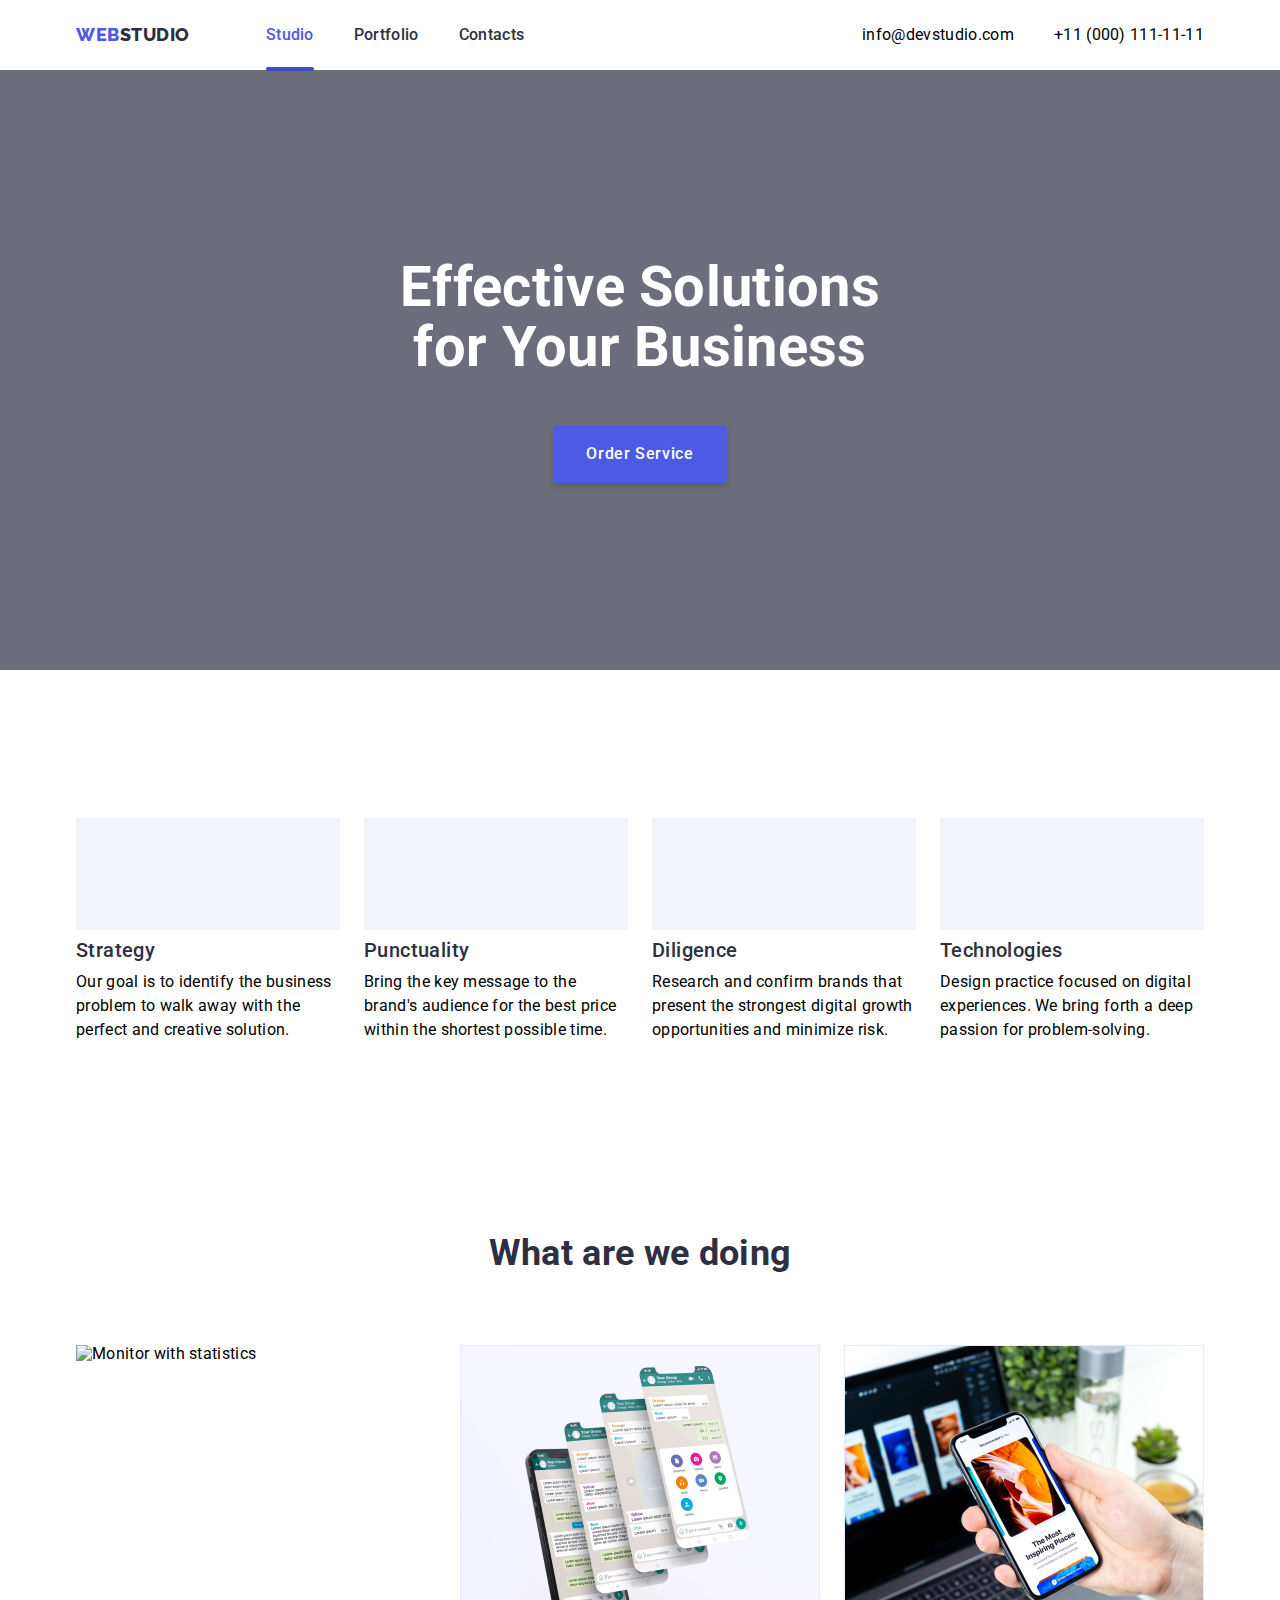
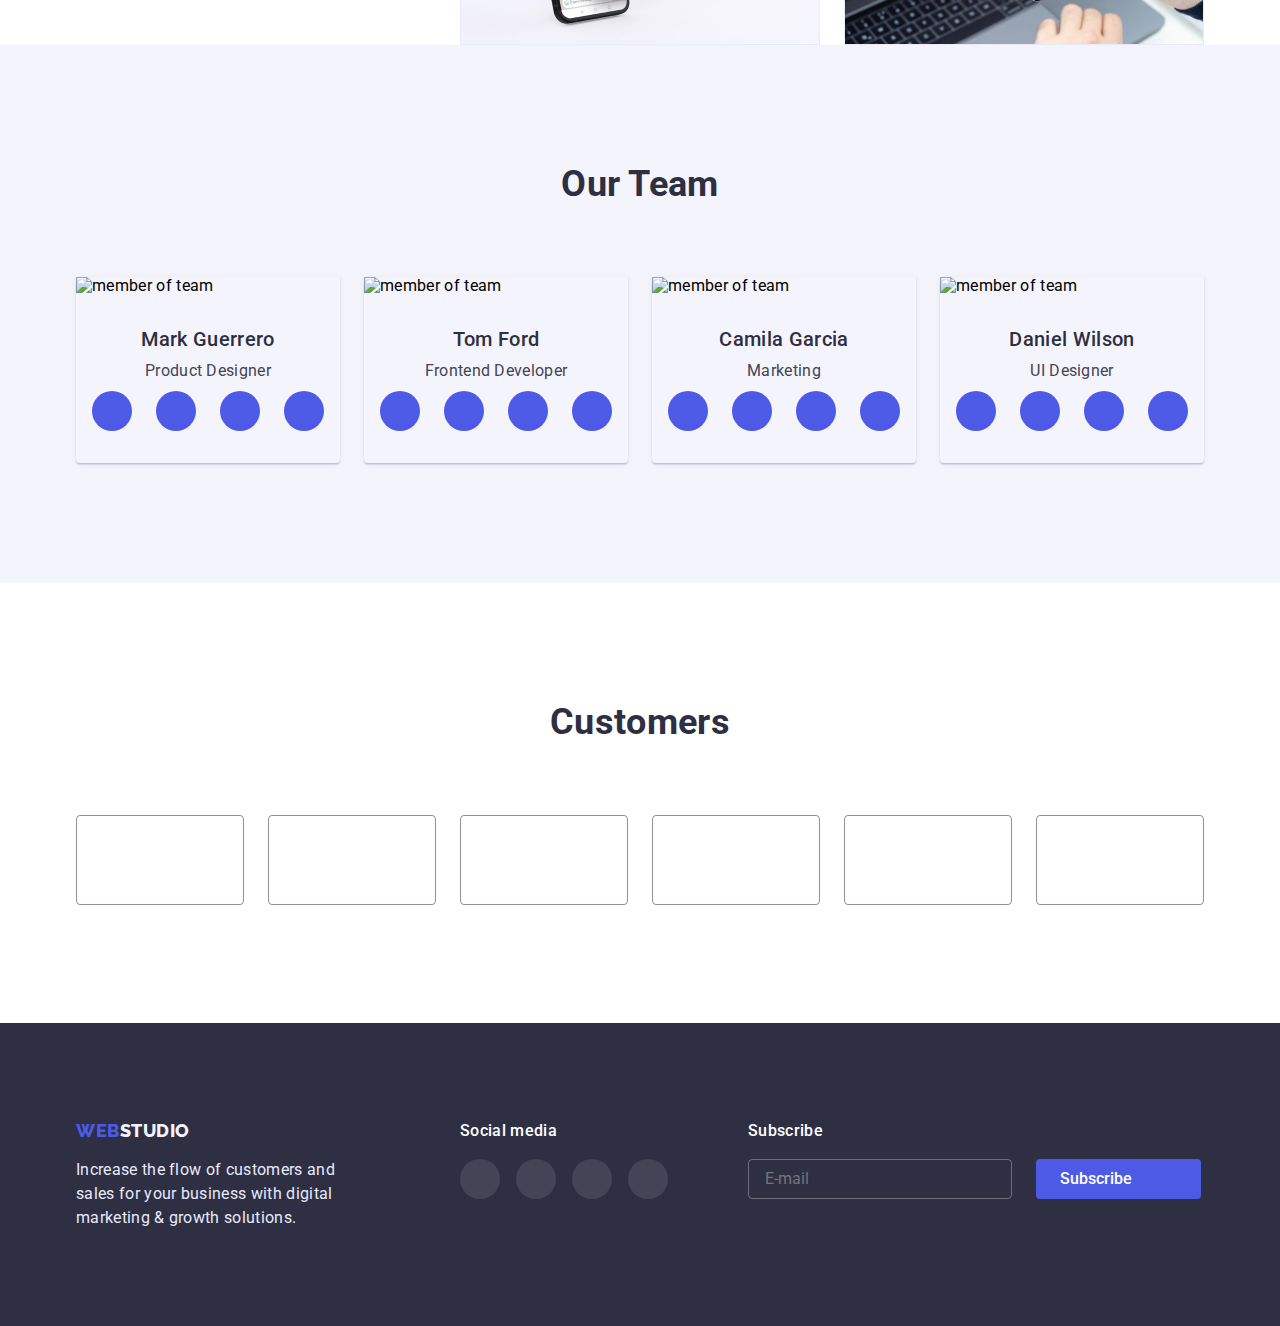
==== commit 61634b14: "." ====
--- a/index.html
+++ b/index.html
@@ -105,6 +105,7 @@
                         </svg>
                     </a>
                 </li>
+            </ul>    
         </div>
     </div>
     </div>
@@ -131,13 +132,10 @@
                     <h2 class="form-title">Leave your contacts and we will call you back</h2>
                     <div class="form-cont">
                         <label class="form-field"><span class="form-label-name">Name</span>
-                            <div class="form-cont">
                                 <svg class="form-icon">
                                     <use href="./images/sprite.svg#icon-name"></use>
                                 </svg>
                                 <input type="text" name="name" class="form-input" placeholder=" ">
-                        
-                            </div>
                         </label>
                         
                         
@@ -146,12 +144,10 @@
                         
                         
                         <label class="form-field"><span class="form-label">Phone</span>
-                            <div class="form-cont">
                                 <svg class="form-icon">
                                     <use href="./images/sprite.svg#icon-phone"></use>
                                 </svg>
                                 <input type="text" name="phone" class="form-input">
-                            </div>
                         
                         </label>
                         
@@ -159,13 +155,10 @@
                         
                         
                         <label class="form-field"><span class='form-label'>Email</span>
-                            <div class="form-cont">
                                 <svg class="form-icon">
                                     <use href="./images/sprite.svg#icon-mail"></use>
                                 </svg>
-                                <input type="text" name="email" class="form-input">
-                            </div>
-                        
+                                <input type="text" name="email" class="form-input">                        
                         </label>
                         
                         
@@ -193,6 +186,7 @@
                         
                 </form>
             
+        </div>
         </div>
     </section>
     <section class="section options">
@@ -250,14 +244,16 @@
                 <li class="item">
             
                     <img src="./images/1.jpg"
-                    srcset="./images/1.jpg 1x, ./images/1-2x.jpg 2x"
+                    srcset="./images/1.jpg 1x,
+                            ./images/1-2x.jpg 2x"
                     alt="Monitor with statistics"
                     width="360">
                 </li>
                 <li class="item">
             
-                    <img src="./images/3.jpg"
-                    srcset="./images/2.jpg 1x, ./images/2-2x.jpg 2x"
+                    <img src="./images/2.jpg"
+                    srcset="./images/2.jpg 1x,
+                             ./images/2-2x.jpg 2x"
                     alt="Texting on a smartphone"
                     width="360">
             
@@ -265,7 +261,8 @@
                 <li class="item">
             
                     <img src="./images/3.jpg"
-                    srcset="./images/3.jpg 1x, ./images/3-2x.jpg 2x"
+                    srcset="./images/3.jpg 1x,
+                     ./images/3-2x.jpg 2x"
                     alt="smartphone"
                     width="360">
                 </li>
@@ -280,7 +277,8 @@
                 <li class="item">
             
                     <img src="./images/img.jpg"
-                    srcset="./images/img.jpg 1x, ./images/img-2x.jpg 2x"
+                    srcset="./images/img.jpg 1x,
+                            ./images/img.jpg 2x.jpg 2x"
                     alt="member of team"
                     width="264"
                     class="photo">
@@ -327,7 +325,8 @@
             
             
                     <img src="./images/img1.jpg"
-                    srcset="./images/img1.jpg 1x, ./images/img1-2x.jpg 2x"
+                    srcset="./images/img1.jpg 1x,
+                            ./images/img-1-2x.jpg 2x"
                     alt="member of team"
                     width="264"
                     class="photo">
@@ -372,7 +371,8 @@
             
             
                     <img src="./images/img2.jpg"
-                    srcset="./images/img2.jpg 1x, ./images/img2-2x.jpg 2x"
+                    srcset="./images/img2.jpg 1x,
+                            ./images/img-2-2x.jpg 2x"
                     alt="member of team"
                     width="264"
                     class="photo">
@@ -417,7 +417,8 @@
             
             
                     <img src="./images/img3.jpg"
-                    srcset="./images/img3.jpg 1x, ./images/img3-2x.jpg 2x" 
+                    srcset="./images/img3.jpg 1x,
+                            ./images/img-3-2x.jpg 2x" 
                     alt="member of team"
                     width="264"
                     class="photo">
--- a/css/styles.css
+++ b/css/styles.css
@@ -154,7 +154,6 @@
     width: 264px;
     height: 40px;
     padding-left: 16px;
-    margin-right: 24px;
 
     border: 1px solid rgba(255, 255, 255, 0.3);
     border-radius: 4px;
@@ -512,6 +511,7 @@
         
     text-align: center;
     height: 432px;
+    width: 100%;
     max-width: 428px;
 
     margin-left: auto;
@@ -623,25 +623,24 @@
     display: flex;
     flex-wrap: wrap;
 }
-
 .options .item:not(:last-child) {
     margin-bottom: 72px;
 }
-
 .options .icon {
-
     width: 64px;
     height: 64px;
-
-
-}
-
+}
 .options .title {
     color: var(--title-text-color);
     margin-bottom: 8px;
-    
-}
-
+
+    font-weight: 700;
+    font-size: 36px;
+    line-height: 40px;
+    
+    letter-spacing: 0.02em;
+    text-transform: capitalize;
+}
 .options .options-text {
     width: 100%;
     font-size: 16px;
@@ -649,22 +648,14 @@
     margin-top: 0;
     margin-bottom: 0;
 }
-
-
-
 .section.options {
     padding-top: 96px;
     padding-bottom: 96px;
-
-}
-
+}
 .options .hidden-title {
     visibility: hidden;
 }
-
             /* options */
-
-
 
 /* features */
 
@@ -798,9 +789,8 @@
 .container {
     width: 100%;
     margin: 0 auto;
-    padding-left: 15px;
-    padding-right: 15px;
-
+    padding-left: 16px;
+    padding-right: 16px;
 }
 
 
@@ -939,7 +929,7 @@
 }
 .customers-item {
     width: calc((100% - 16px) / 2);
-    
+    height: 88px;
 }
 
 .customers-link {
@@ -953,7 +943,6 @@
 
 .customers-link:hover {
     border: 1px solid #404BBF;
-    
 
 }
 
@@ -1040,7 +1029,7 @@
 }
 
 .form {
-    width: 408px;
+    width: 392px;
     margin-right: auto;
     margin-left: auto;
     padding: 72px 24px 24px 24px;
--- a/css/mobile.css
+++ b/css/mobile.css
@@ -10,7 +10,8 @@
     }
 
     /* <-------Hero---------> */
-
+   
+    
 
     /* <-------Menu---------> */
 
@@ -21,6 +22,9 @@
 @media screen and (max-width: 767px) {
 .options .title {
     text-align: center;
+    
+    
+    color: #2E2F42;
     }
 
 
--- a/css/tablet.css
+++ b/css/tablet.css
@@ -14,6 +14,9 @@
     .options .item:nth-child(2n + 1) {
         margin-right: 24px;
     }
+    .options .item:nth-last-child(-n + 2) {
+        margin-bottom: 0;
+    }
 
     /* <-------Options---------> */
 
@@ -24,6 +27,8 @@
     }
     .team > .container {
         max-width: 582px;
+        padding-left: 15px;
+        padding-right: 15px;
     }
     .team.list .item {
         width: calc((100% - 24px)/ 2);
@@ -39,6 +44,8 @@
 
     .customers > .container {
         max-width: 582px;
+        padding-left: 15px;
+        padding-right: 15px;
     }
     .customers-link {
         padding: 16px 32px;
@@ -184,4 +191,12 @@
         }
     }
     /* <-------Footer---------> */
-    }
+
+    /* <-------Footer---------> */
+        
+    .form {
+        width: 408px;
+    }
+
+    /* <-------Footer---------> */
+    }
--- a/css/desktop.css
+++ b/css/desktop.css
@@ -13,15 +13,16 @@
     .options {
         flex-wrap: nowrap;
     }    
-
-    .options .item {
-        width: calc((100% - 24px) / 2)
-    }
-        
     .options .item {
         margin-right: 24px;
     }
-        
+    .options .title {
+        font-weight: 500;
+        font-size: 20px;
+        line-height: 24px;
+
+        text-transform: none;
+    }
     .container {
         max-width: 1158px;
         padding-left: 15px;
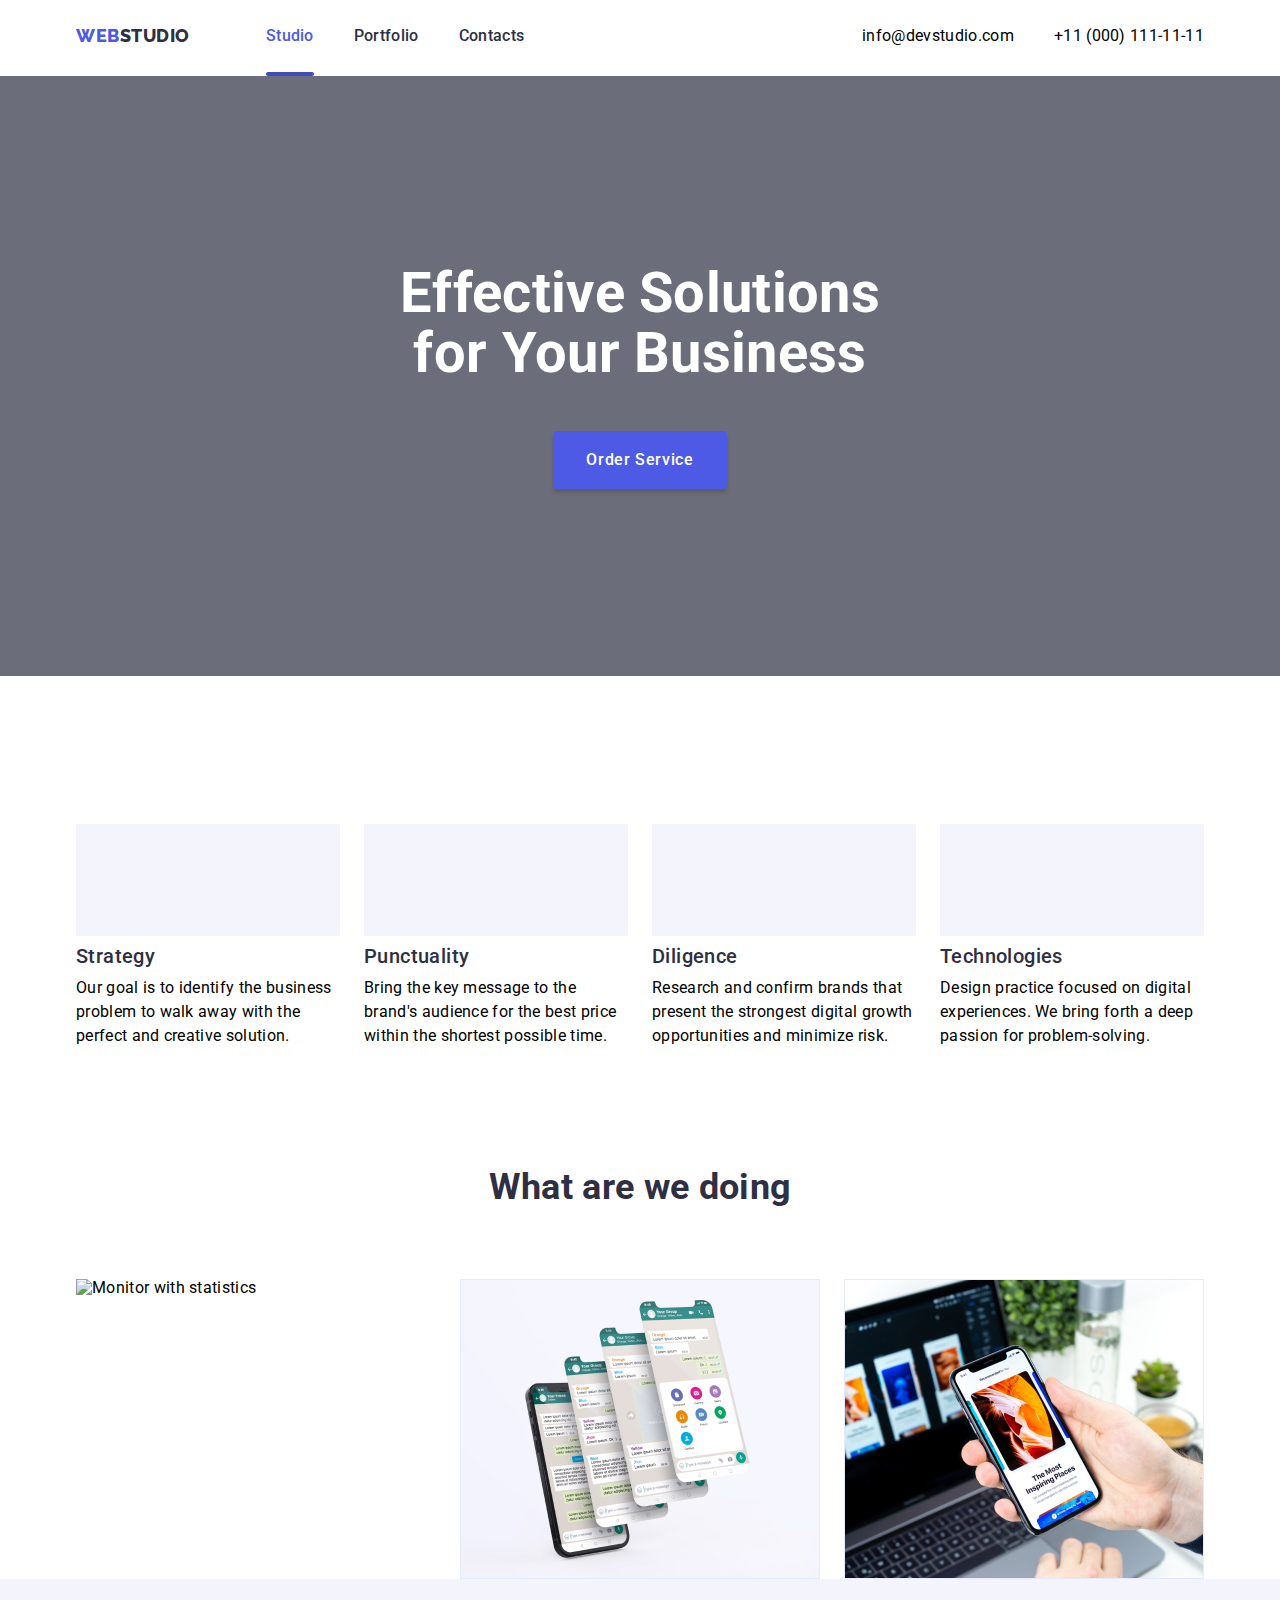
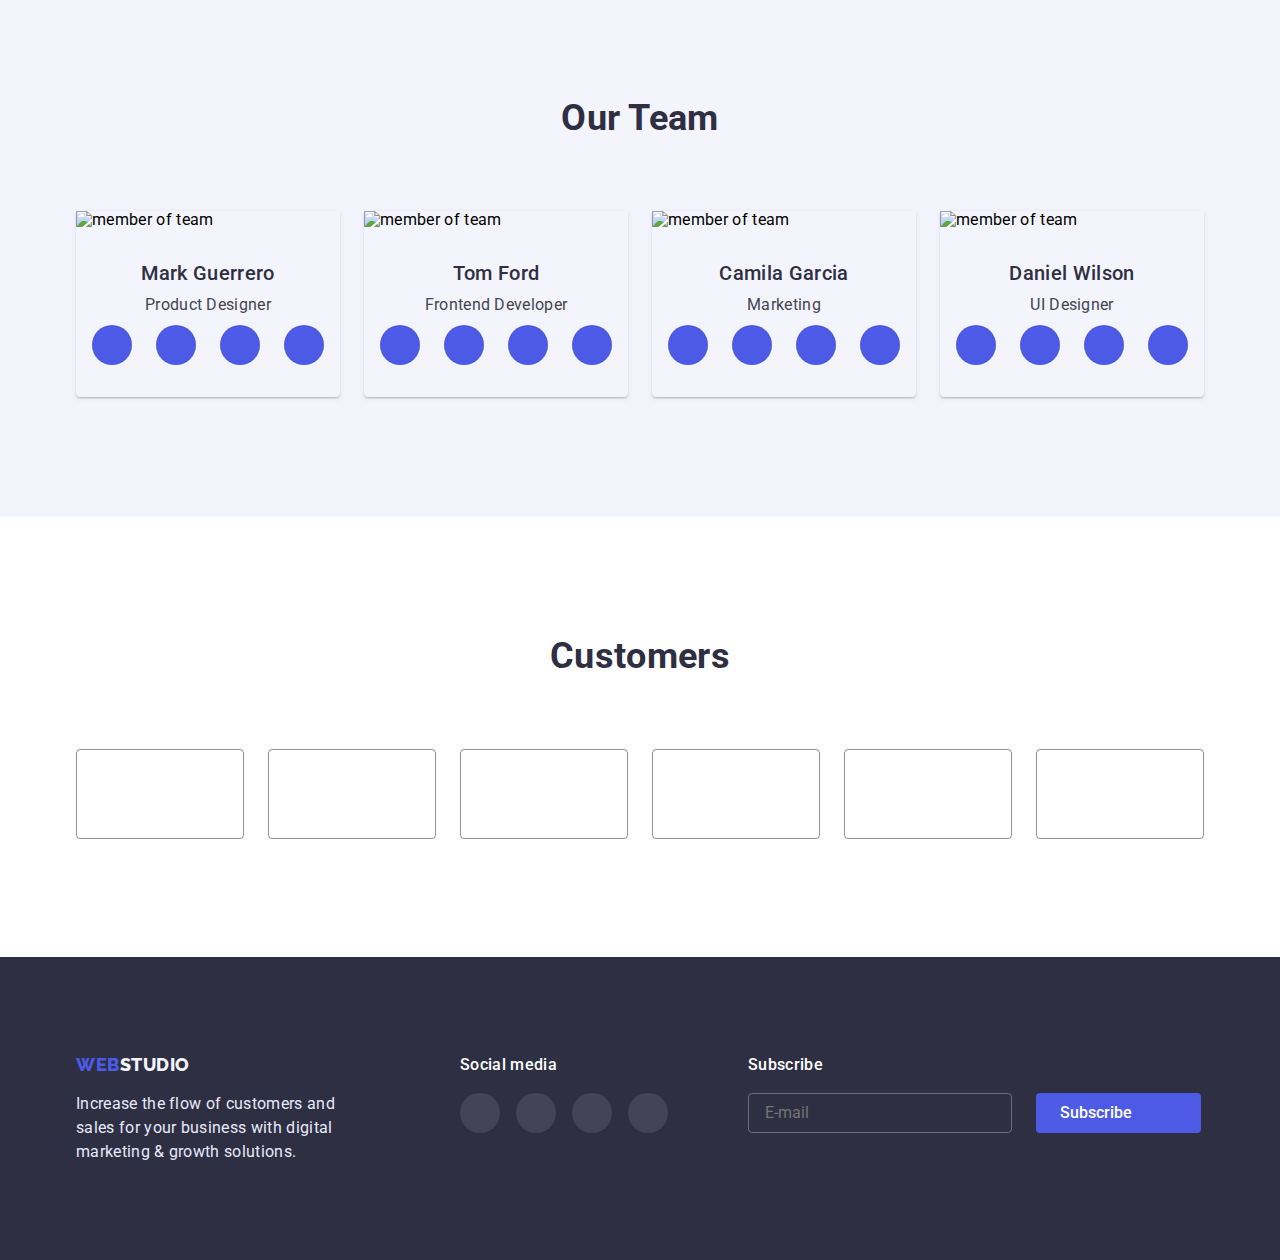
==== commit 996b4b3a: "." ====
--- a/index.html
+++ b/index.html
@@ -122,6 +122,9 @@
             </button>
         </div>
         <div class="backdrop is-hidden" data-modal>
+            <div class="modal-cont">
+                
+            </div>
             <div class="modal">
                 <button class="modal-icon" data-modal-close>
                     <svg class="icon">
@@ -278,7 +281,7 @@
             
                     <img src="./images/img.jpg"
                     srcset="./images/img.jpg 1x,
-                            ./images/img.jpg 2x.jpg 2x"
+                            ./images/img-2x.jpg 2x"
                     alt="member of team"
                     width="264"
                     class="photo">
--- a/css/styles.css
+++ b/css/styles.css
@@ -57,6 +57,9 @@
     line-height: 1.3;
     text-decoration: none;
     text-transform: uppercase;
+
+    padding-top: 24px;
+    padding-bottom: 24px;
 }
 
 
@@ -223,28 +226,19 @@
 .socmedia-icon > .icon {
     width: 24px;
     height: 24px;
-    
-}
-
+}
 .socmedia-icon:hover {
     background-color: #31D0AA;
-
-}
-
+}
 
 /* socmedia */
 
-
-
 /* nav */
 
 .main-nav {
     display: flex;
-    align-items: center;
     height: 70px;
 }
-
-
 
 /* list */
 
@@ -253,8 +247,6 @@
     padding: 0;
     margin: 0;
 }
-
-
 
 /* list */
 
@@ -364,7 +356,7 @@
     stroke: var(--title-text-color);
 }
 .menu-nav {
-    max-width: 428px;
+    width: 151px;
     margin-bottom: 25px;
 }
 .menu-link {
@@ -428,8 +420,7 @@
  }
  .menu.list {
     display: flex;
-    justify-content: center;
-    gap: 56px;
+    justify-content: space-around;
 
     margin: 0 auto 40px;
 
@@ -508,11 +499,12 @@
         url(../images/Dark-bg-phone.jpg);
         background-repeat: no-repeat;
         background-position: center;
+        background-size: cover;
         
     text-align: center;
     height: 432px;
     width: 100%;
-    max-width: 428px;
+    
 
     margin-left: auto;
     margin-right: auto;
@@ -596,14 +588,14 @@
     top: 50%;
     transform: translate(-50%, -50%) scale(1);
 
-    width: 408px;
+    max-width: 392px;
     height: 576px;
     background-color: #fff;
     border-radius: 4px;
 
-    transition: transform 500ms var(--timing-function);
-
-    
+    -webkit-overflow-scrolling: touch;
+
+    transition: transform 500ms var(--timing-function); 
 }
                     /* modal */
 
@@ -623,9 +615,7 @@
     display: flex;
     flex-wrap: wrap;
 }
-.options .item:not(:last-child) {
-    margin-bottom: 72px;
-}
+
 .options .icon {
     width: 64px;
     height: 64px;
@@ -1032,11 +1022,12 @@
     width: 392px;
     margin-right: auto;
     margin-left: auto;
-    padding: 72px 24px 24px 24px;
+    padding: 72px 16px 24px 16px;
 
 }
 
 .form-field {
+    position: relative;
     display: flex;
     flex-direction: column;
 
@@ -1123,15 +1114,14 @@
 
 .form-icon {
     position: absolute;
-    top: 50%;
+    bottom: 14px;
     left: 19px;
 
 
     width: 12px;
     height: 12px;
 
-    transform: translateY(-50%);
-    
+    /* transform: translateY(50%);     */
     transition: fill 250ms var(--timing-function);
     
 }
@@ -1139,6 +1129,8 @@
 
 .form-cont {
     position: relative;
+    margin-left: auto;
+    margin-right: auto;
     
 }
 
--- a/css/mobile.css
+++ b/css/mobile.css
@@ -10,8 +10,14 @@
     }
 
     /* <-------Hero---------> */
-   
+
+   /* <-------Options---------> */
     
+.options-text {
+    font-weight: 500;
+}
+
+    /* <-------Options---------> */
 
     /* <-------Menu---------> */
 
@@ -26,6 +32,7 @@
     
     color: #2E2F42;
     }
+
 
 
  .footer-link {
--- a/css/tablet.css
+++ b/css/tablet.css
@@ -1,3 +1,8 @@
+@media screen and (max-width: 1199px) {
+    .options .item:not(:last-child) {
+        margin-bottom: 72px;
+    }
+}
 
 @media screen and (min-width: 768px) {
     .container {
@@ -14,9 +19,7 @@
     .options .item:nth-child(2n + 1) {
         margin-right: 24px;
     }
-    .options .item:nth-last-child(-n + 2) {
-        margin-bottom: 0;
-    }
+    
 
     /* <-------Options---------> */
 
@@ -56,6 +59,15 @@
     
     .customers-item {
         width: calc((100% - 48px) / 3);
+    }
+
+    /* <-------Customers---------> */
+
+
+    /* <-------Customers---------> */
+
+    .modal {
+        max-width: 408px;
     }
 
     /* <-------Customers---------> */
@@ -68,9 +80,7 @@
                 rgba(46, 47, 66, 0.7)),
         url(../images/Dark-bg-tab.jpg);
         background-repeat: no-repeat;
-        background-size: contain;
         background-position: center;
-        max-width: 768px;
         height: 436px;
     }
     @media (min-device-pixel-ratio: 2),
@@ -102,7 +112,7 @@
     .site-nav .link {
         display: block;
         padding-top: 24px;
-        padding-bottom: 24px;
+        padding-bottom: 22px;
         text-decoration: none;
     
     
@@ -145,18 +155,12 @@
    .contacts .link {
        color: var(---primary-text-color);
        font-weight: 400;
-       font-size: 16px;
-       line-height: 1.5;
+       font-size: 12px;
+       line-height: calc(14 / 12);
        text-decoration: none;
        font-style: normal;
 
-       padding-bottom: 24px;
-       padding-top: 24px;
-
        transition: color 250ms var(--timing-function);
-   }
-   .contacts>.list {
-       margin-right: auto;
    }
 
     /* <-------Contacts---------> */
@@ -189,6 +193,13 @@
             display: flex;
             gap: 24px;
         }
+        .contacts .list {
+            padding-top: 24px;
+            padding-bottom: 12px;
+        }
+        .options .item:nth-last-child(-n + 2) {
+            margin-bottom: 0;
+        }
     }
     /* <-------Footer---------> */
 
@@ -199,4 +210,22 @@
     }
 
     /* <-------Footer---------> */
-    }
+
+    /* <-------Footer---------> */
+    
+    .form {
+        padding: 72px 24px 24px 24px;
+    }
+
+    /* <-------Footer---------> */
+
+    /* <-------Footer---------> */
+
+    .modal {
+        max-width: 408px;
+    }
+
+    /* <-------Footer---------> */
+    }
+
+    --- a/css/desktop.css
+++ b/css/desktop.css
@@ -13,15 +13,19 @@
     .options {
         flex-wrap: nowrap;
     }    
-    .options .item {
+    .options .item:not(:last-child) {
         margin-right: 24px;
     }
+
     .options .title {
         font-weight: 500;
         font-size: 20px;
         line-height: 24px;
 
         text-transform: none;
+    }
+    .options-text {
+        font-weight: 400;
     }
     .container {
         max-width: 1158px;
@@ -114,9 +118,12 @@
 
  /* <-------Navigation---------> */
 
- .contacts .item:not(:last-child) {
-     margin-right: 40px;
- }
+  .main-nav {
+      height: 76px;
+  }
+  .site-nav .link {
+    padding-bottom: 28px;
+  }
 
  /* <-------Navigation---------> */
 
@@ -138,12 +145,43 @@
 
  /* <-------Footer---------> */
 
+
+
+
+
  /* <-------Contacts---------> */
 
     .contacts > .list {
         display: flex;
+        padding-top: 24px;
     }
+    .contacts .link {
+        font-size: 16px;
+        line-height: calc(24 / 16);
+        
+    }
+
+    .contacts .item:not(:last-child) {
+        margin-right: 40px;
+    }
+        
 
  /* <-------Contacts---------> */
 
+
+ /* <-------Header---------> */
+
+    .page-header {
+        height: 76px;
     }
+    .logo {
+        padding-top: 24px;
+        padding-bottom: 28px;
+    }
+        
+
+/* <-------Header---------> */
+
+
+
+    }
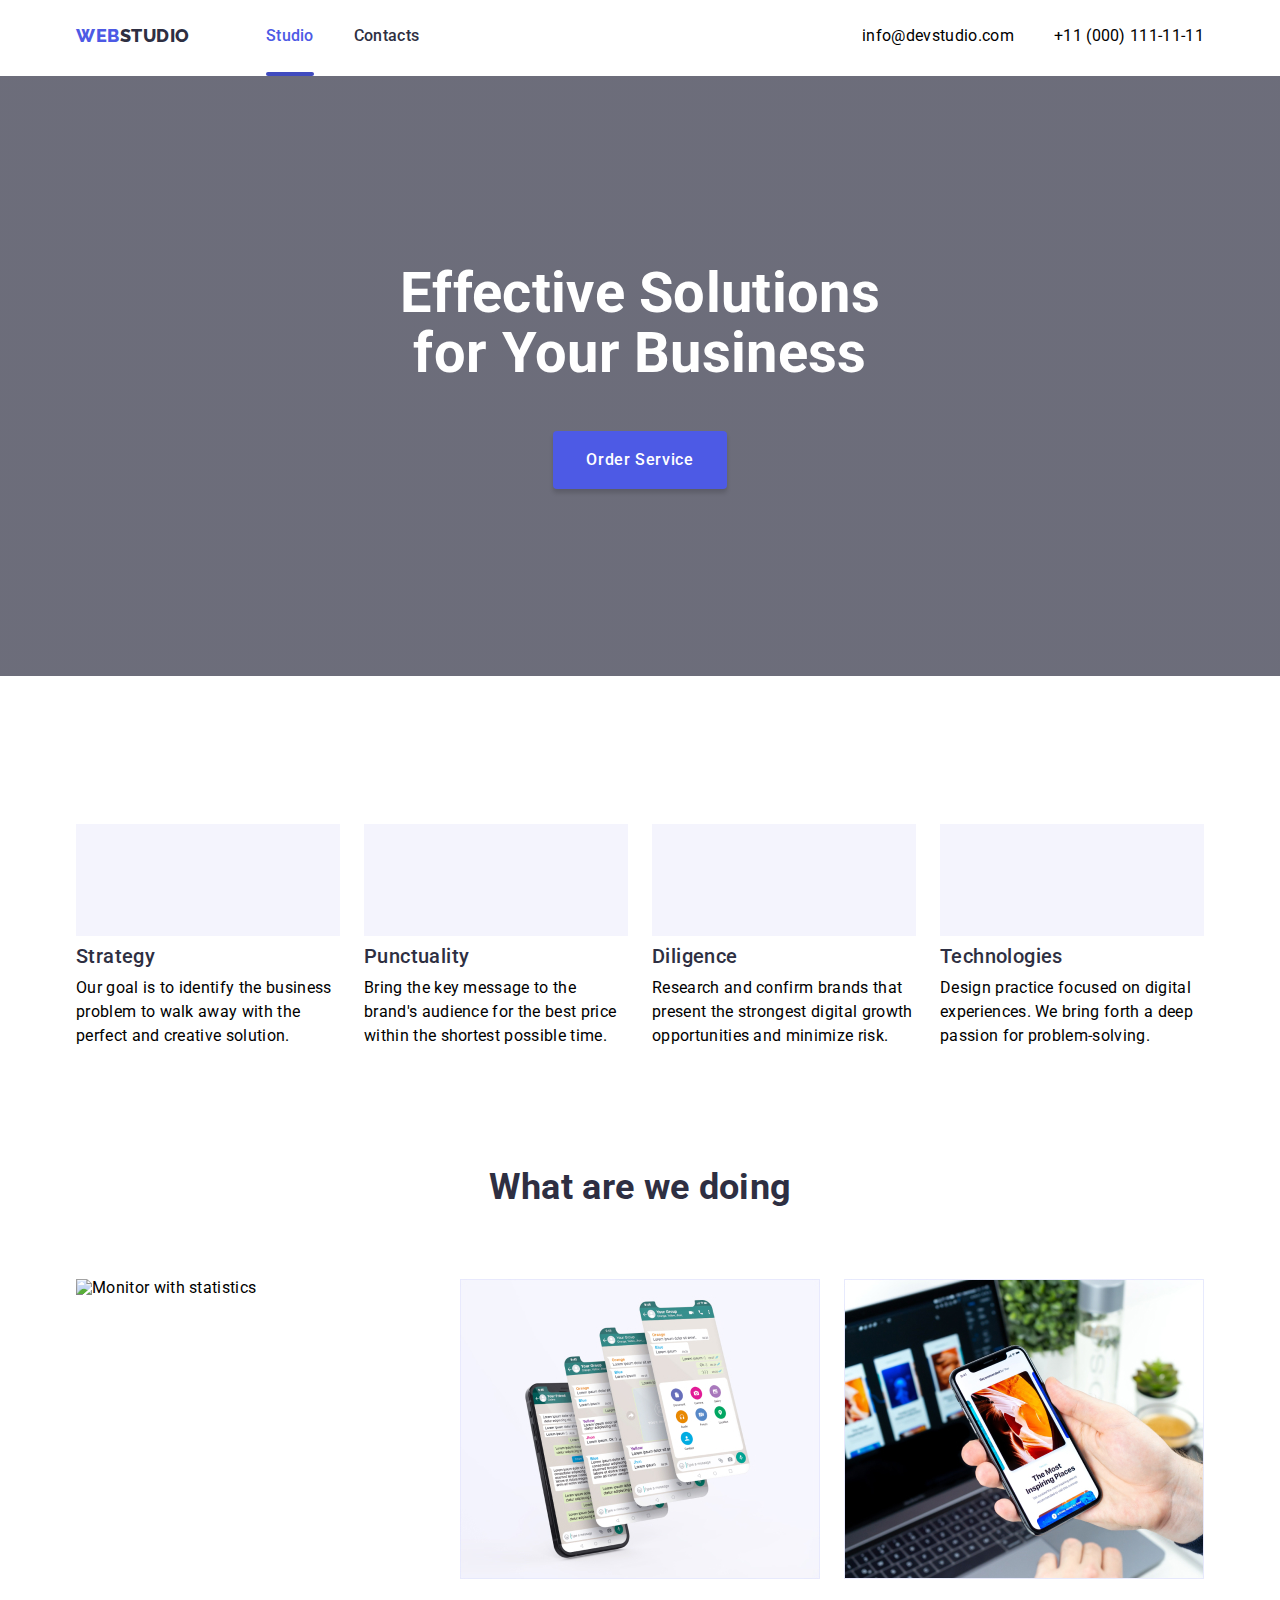
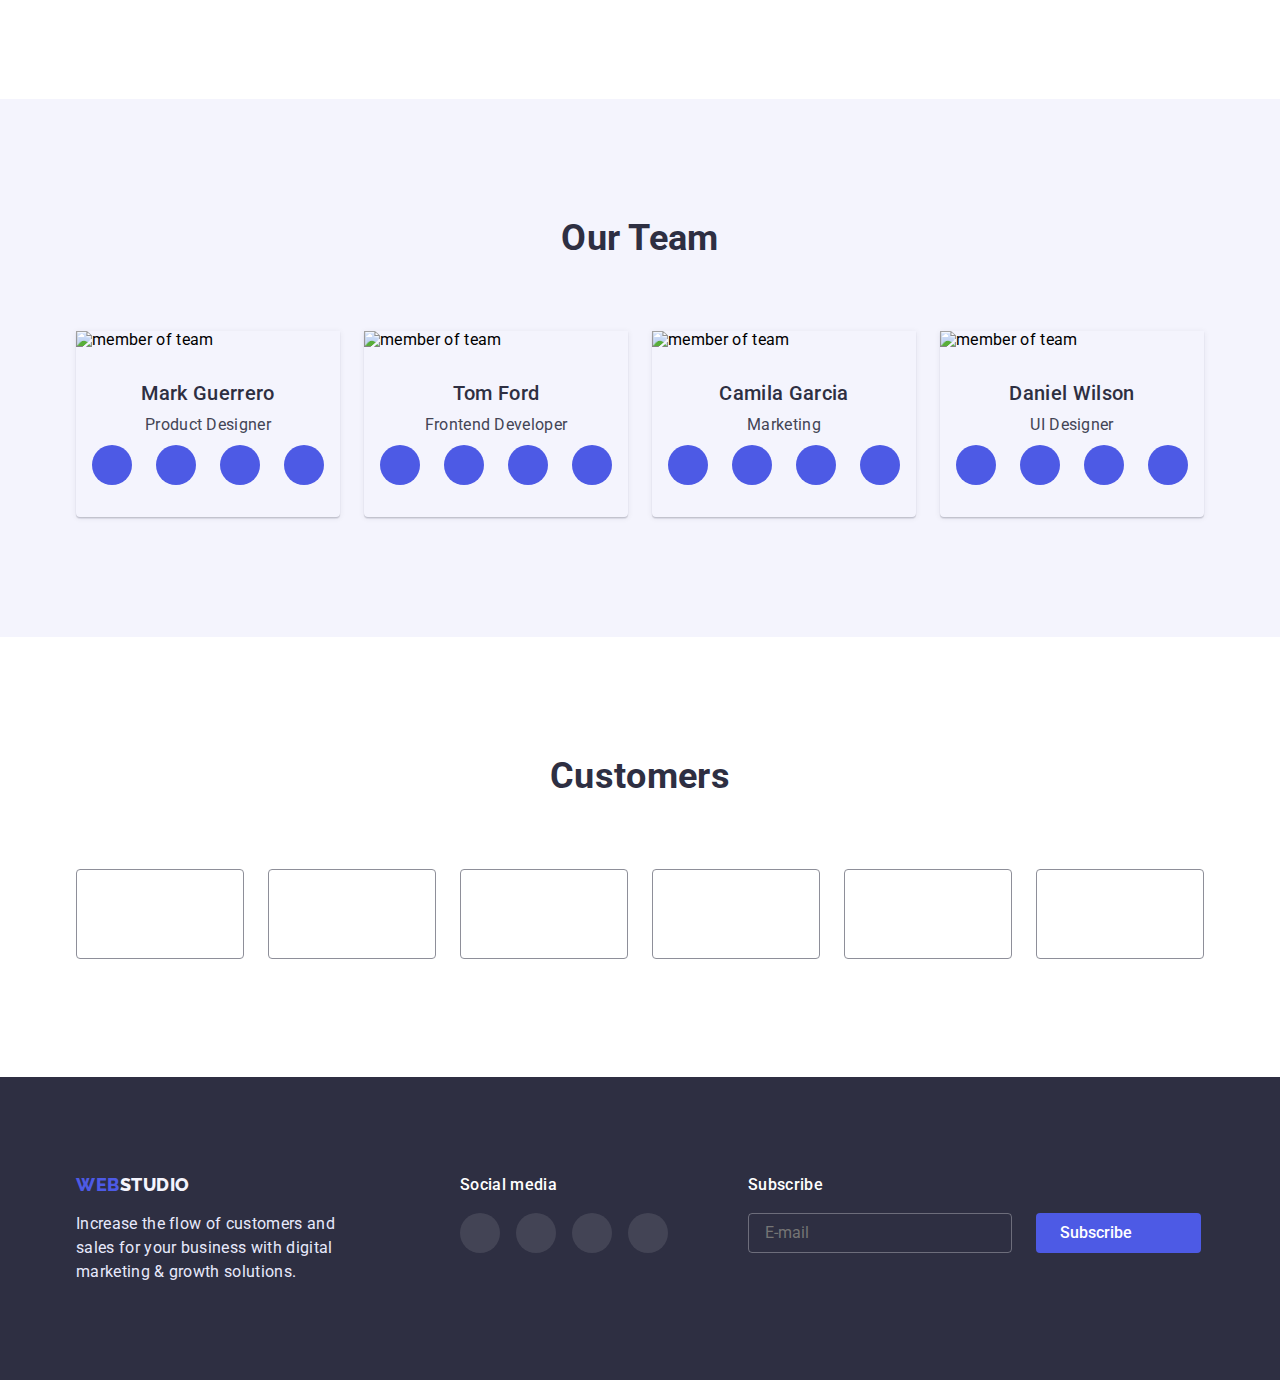
==== commit ee82c429: "debagging" ====
--- a/index.html
+++ b/index.html
@@ -26,7 +26,6 @@
             
                 <ul class="site-nav list">
                                 <li class="item"><a href="" class="link current">Studio</a></li>
-                                <li class="item"><a href="./portfolio.html" class="link">Portfolio</a></li>
                                 <li class="item"><a href="" class="link">Contacts</a></li>
                             </ul>
                 
@@ -122,9 +121,7 @@
             </button>
         </div>
         <div class="backdrop is-hidden" data-modal>
-            <div class="modal-cont">
-                
-            </div>
+            
             <div class="modal">
                 <button class="modal-icon" data-modal-close>
                     <svg class="icon">
@@ -150,7 +147,7 @@
                                 <svg class="form-icon">
                                     <use href="./images/sprite.svg#icon-phone"></use>
                                 </svg>
-                                <input type="text" name="phone" class="form-input">
+                                <input type="tel" name="phone" class="form-input">
                         
                         </label>
                         
@@ -175,7 +172,7 @@
                         <label class="checkbox-label">
                             <input class="checkbox" type="checkbox">
                            <span class="checkbox-icon"></span>
-                            <span class="check-label">I accept the terms and conditions of the <a href="">Privacy Policy</a></span>
+                            <span class="check-label">I accept the terms and conditions of the <a href="" class="policy">Privacy Policy</a></span>
                         
                         
                         </label>
--- a/css/styles.css
+++ b/css/styles.css
@@ -17,9 +17,6 @@
 
     font-family: Roboto, sans-serif;
     letter-spacing: 0.02em;
-
-
-
 }
 
 h1,
@@ -319,7 +316,7 @@
     height: 22px;
     background-color: transparent;
     padding: 0;
-    margin: 0;
+    margin: 24px 0;
     border: none;
     margin-left: auto;
 }
@@ -351,6 +348,7 @@
     transition: fill 250ms var(--timing-function);
 }
 .menu-icon {
+    display: block;
     width: 32px;
     height: 22px;
     stroke: var(--title-text-color);
@@ -476,7 +474,9 @@
 
     margin-left: auto;
     margin-right: auto;
-    padding: 112px 0 72px;
+    padding-top: 112px;
+    margin-bottom: 72px;
+
     color: #ffffff;
 
 }
@@ -579,9 +579,7 @@
     height: 8px;
 
     transition: fill 250ms var(--timing-function);
-
-}
-
+}
 .modal {
     position: absolute;
     left: 50%;
@@ -592,8 +590,6 @@
     height: 576px;
     background-color: #fff;
     border-radius: 4px;
-
-    -webkit-overflow-scrolling: touch;
 
     transition: transform 500ms var(--timing-function); 
 }
@@ -652,13 +648,14 @@
 .features {
     display: none;
 }
+.section.features {
+    padding-bottom: 120px;
+}
 
 /* features */
 
 /* team */
-.team > .container {
-    max-width: 294px;
-}
+
 
 .team-title {
     font-weight: 500;
@@ -783,7 +780,11 @@
     padding-right: 16px;
 }
 
-
+.portfolio .container {
+    width: 1158px;
+    margin-left: auto;
+    margin-right: auto;
+}
 
 .portfolio-overlay .text {
     color: var(--secondary-bg-color);
@@ -988,9 +989,6 @@
 }
 
 .social-icon > .icon {
-    
-
-
     width: 16px;
     height: 16px;
     fill: #fff;
@@ -1002,10 +1000,7 @@
 
                         /* social */
 
-
                         /* Form */
-
-
 
 .form-title {
     font-weight: 500;
@@ -1023,7 +1018,6 @@
     margin-right: auto;
     margin-left: auto;
     padding: 72px 16px 24px 16px;
-
 }
 
 .form-field {
@@ -1121,7 +1115,7 @@
     width: 12px;
     height: 12px;
 
-    /* transform: translateY(50%);     */
+    transform: translateY(50%);    
     transition: fill 250ms var(--timing-function);
     
 }
@@ -1136,16 +1130,26 @@
 
 .checkbox-label {
     display: flex;
-    align-items: center;
     font-weight: 400;
-        font-size: 12px;
-        line-height: calc(16/12);
-        letter-spacing: 0.04em;
-        color: #757575;
-
-
-}
-
+    font-size: 12px;
+    line-height: calc(16/12);
+    letter-spacing: 0.04em;
+    color: #757575;
+}
+.check-label .policy {
+    font-weight: 400;
+    font-size: 12px;
+    line-height: 16px;
+    
+    letter-spacing: 0.04em;
+    text-decoration-line: underline;
+    
+    color: var(--button-logo-color);
+}
+.check-label .policy:hover,
+.check-label .policy:focus {
+    color: #404BBF;
+}
 .checkbox {
     appearance: none;
     -moz-appearance: none;
@@ -1168,27 +1172,17 @@
 
     margin-right: 5px;
     padding: 4px 3px;
-
-    
-
 } 
-
 .checkbox:checked + .checkbox-icon {
-    
-    
-    
     background-image: url(../images/check.svg);
     background-size: contain;
     background-origin: border-box;
-    
 }
 
 .check-icon {
     fill: var(--secondary-bg-color);
     width: 10px;
     height: 8px;
-
-    
 }
 
 .form-button {
@@ -1198,17 +1192,39 @@
 
     width: 169px;
     height: 56px;
-    
-    
-
 
     margin-left: auto;
     margin-right: auto;
     margin-top: 24px;
-
-}
-
-
+}
+
+@media screen and (max-width: 428px) {
+.form {
+    width: 300px;
+    height: 550px;
+    padding: 50px 10px 5px;
+}
+.form-input {
+    width: 260px;
+}
+.form-comment {
+    width: 260px;
+}
+.checkbox-label {
+    align-items: start;
+}
+.form-button {
+    width: 120px;
+    height: 40px;
+    margin-top: 10px;
+}
+.form-field {
+    width: 260px;
+}
+.form-cont {
+    width: 260px;
+}
+}
 
 
 
--- a/css/mobile.css
+++ b/css/mobile.css
@@ -29,8 +29,10 @@
 .options .title {
     text-align: center;
     
-    
     color: #2E2F42;
+    }
+    .team.list {
+        justify-content: center;
     }
 
 
--- a/css/tablet.css
+++ b/css/tablet.css
@@ -98,7 +98,8 @@
         font-size: 56px;
         line-height: calc(60/56);
     
-        padding: 112px 0 40px;
+        margin-bottom: 40px;
+
         color: #ffffff;
     }
     .hero-cont {
@@ -194,7 +195,7 @@
             gap: 24px;
         }
         .contacts .list {
-            padding-top: 24px;
+            padding-top: 22px;
             padding-bottom: 12px;
         }
         .options .item:nth-last-child(-n + 2) {
--- a/css/desktop.css
+++ b/css/desktop.css
@@ -108,7 +108,8 @@
     }
 }
  .hero-title {
-     padding: 187px 0 48px;
+     padding-top: 187px;
+     margin-bottom: 48px;
  }
  .hero-cont {
      padding-bottom: 188px;
